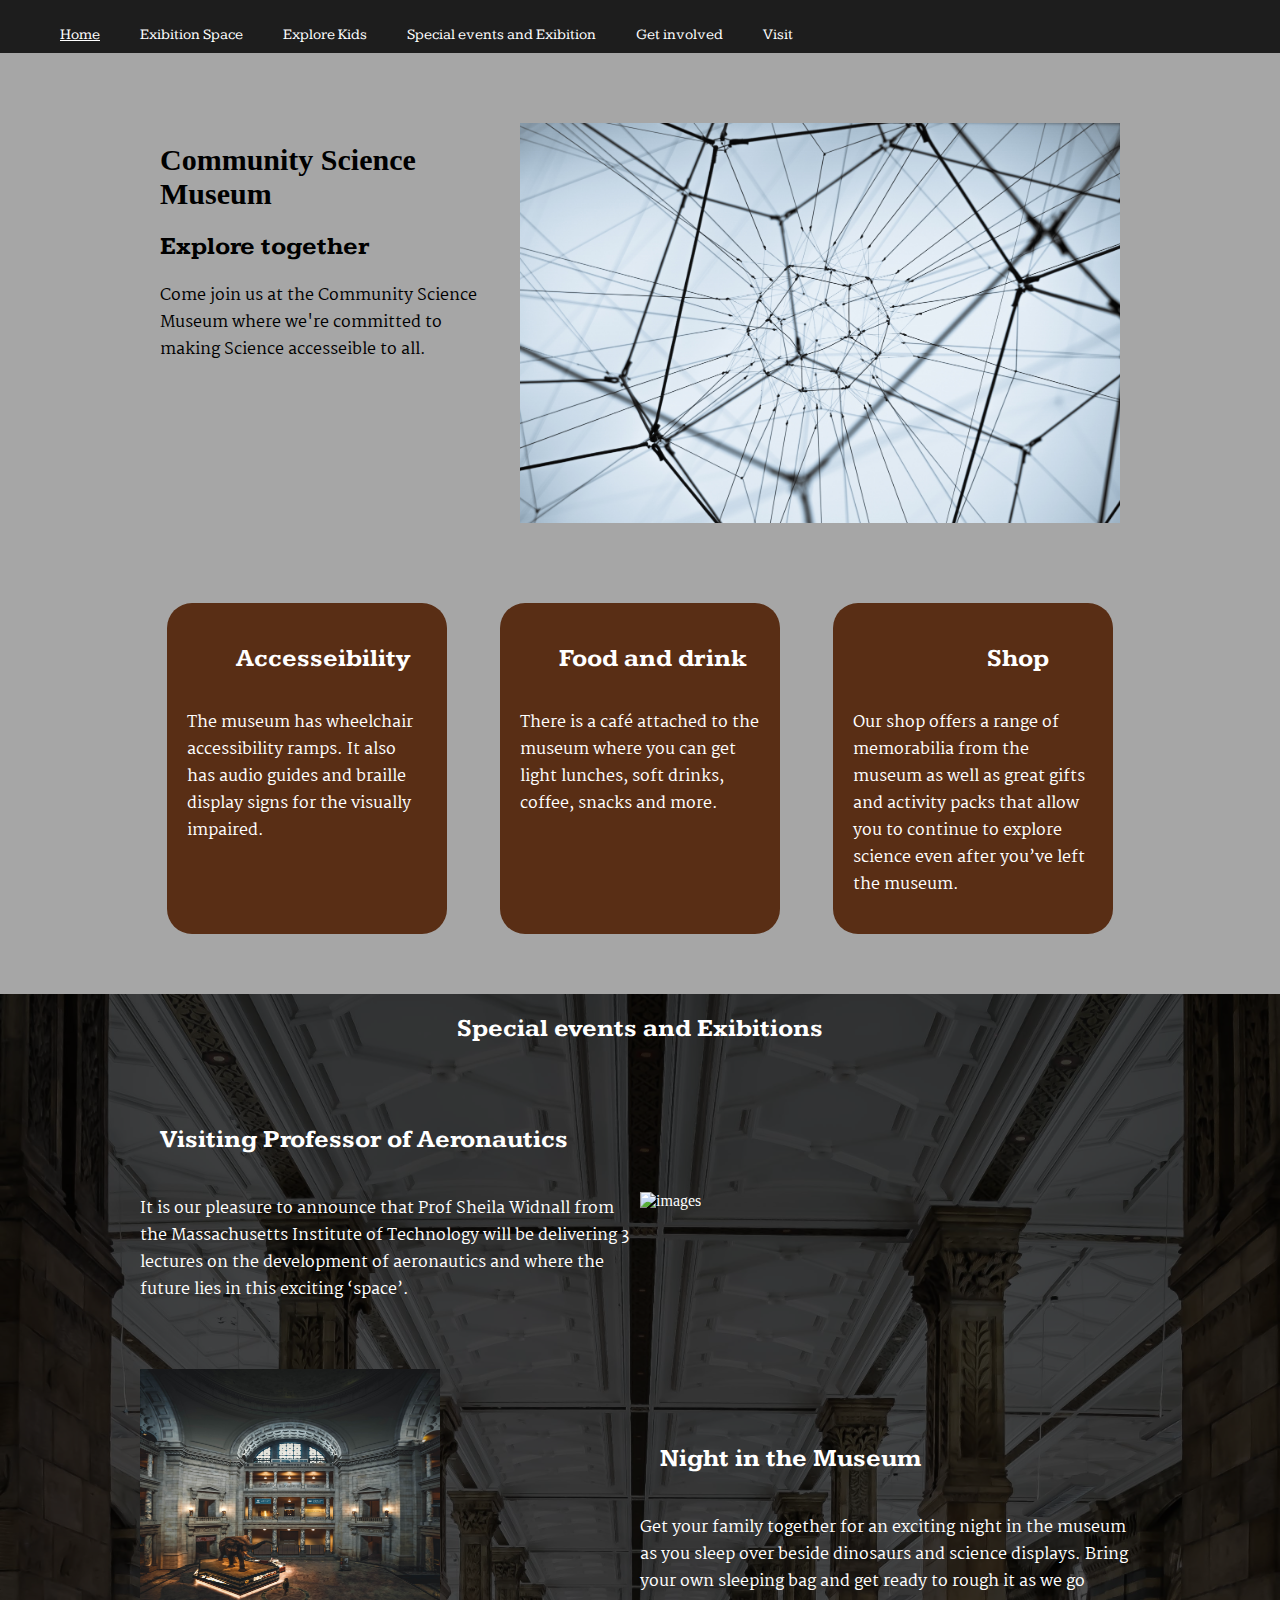
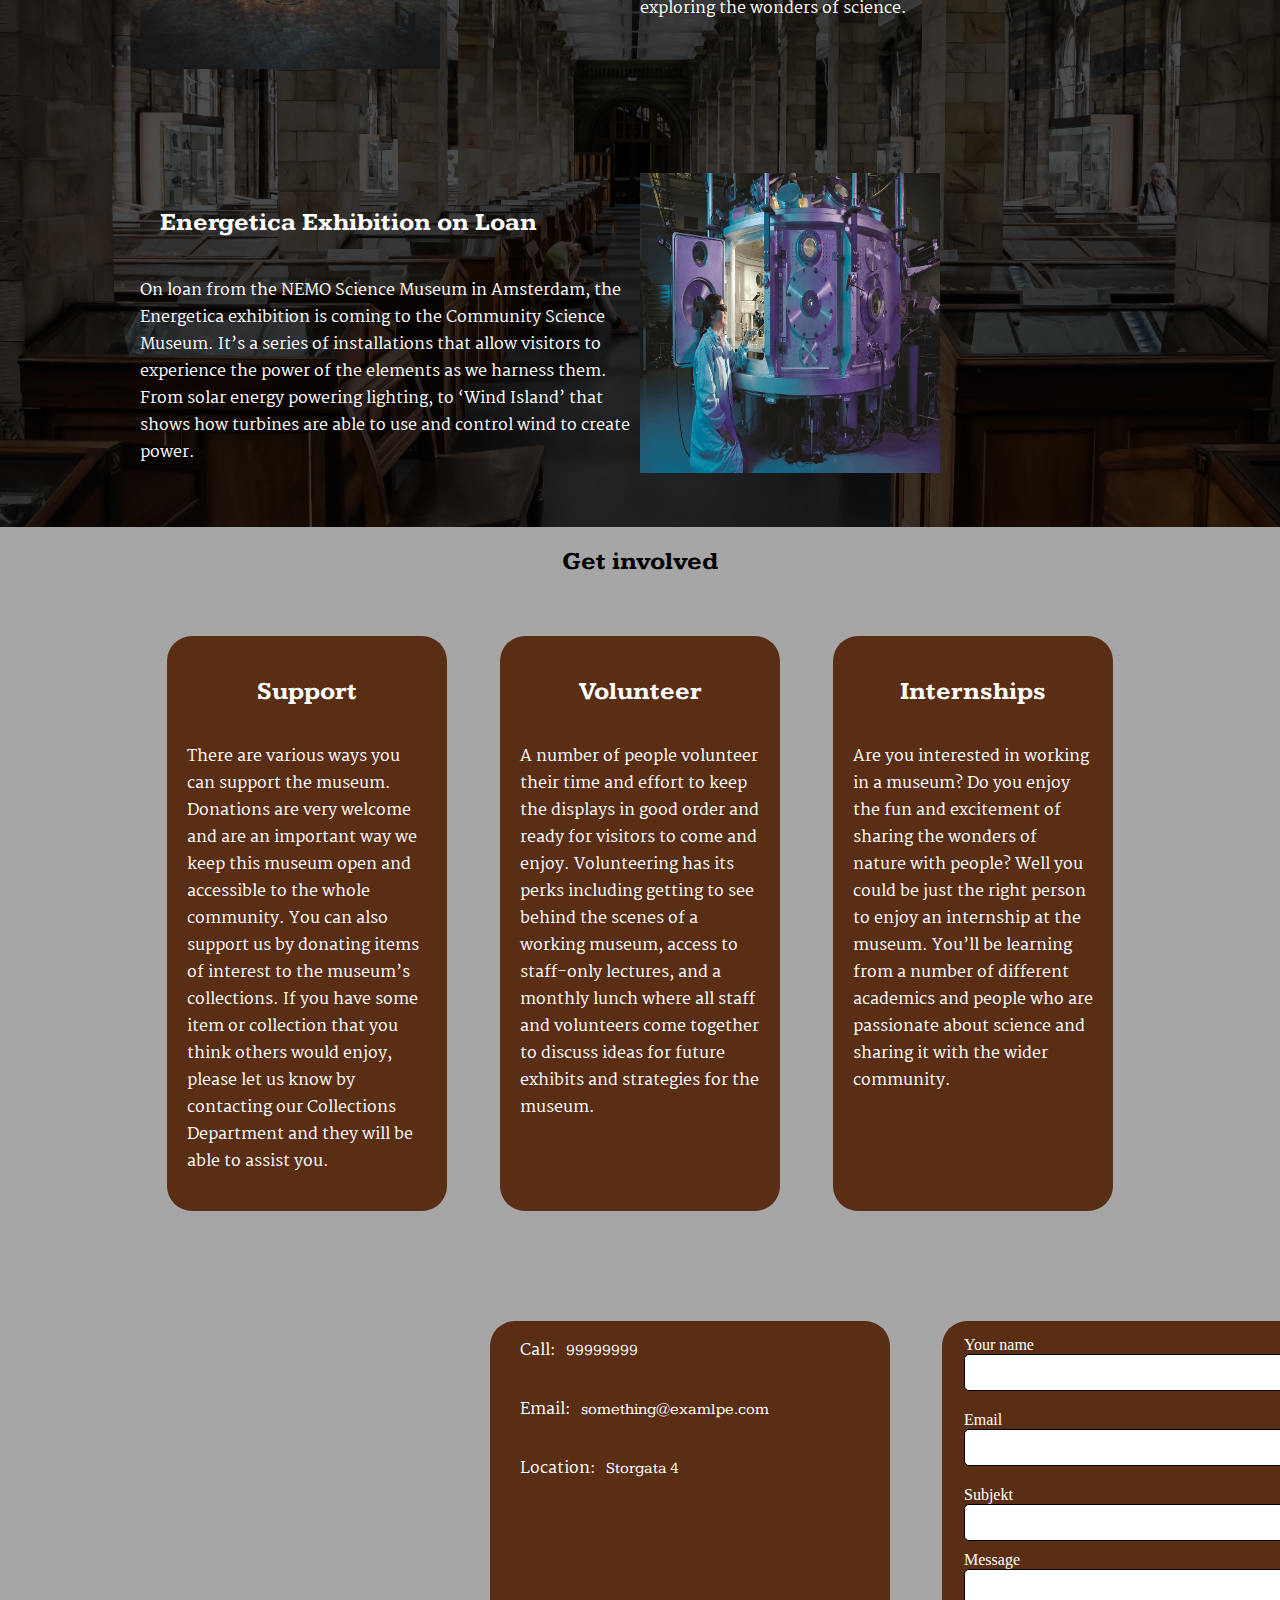
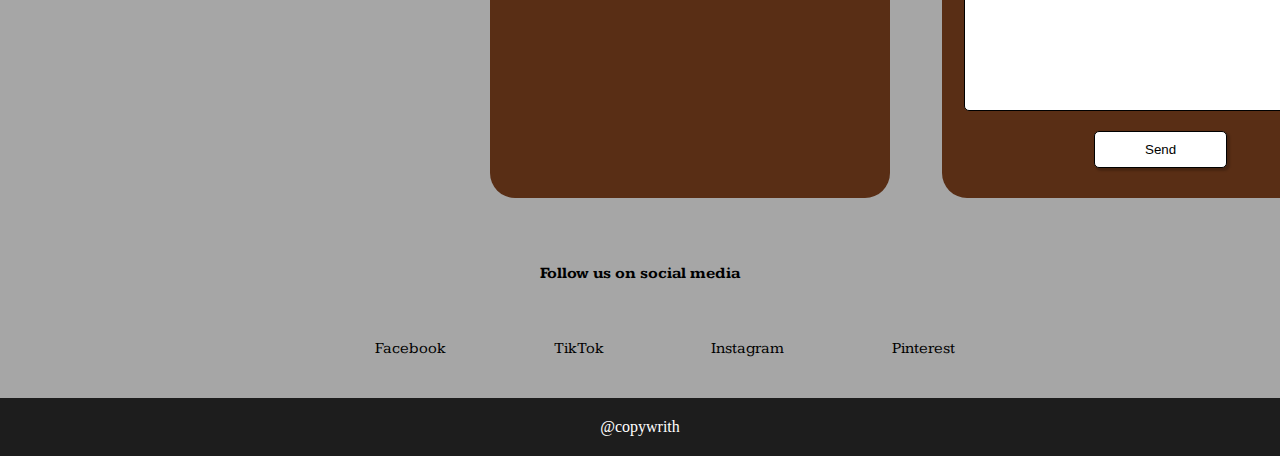
==== index.html @ 99601697 "test" ====
<!DOCTYPE html>
<html lang="en">
  <head>
    <meta charset="UTF-8" />
    <meta http-equiv="X-UA-Compatible" content="IE=edge" />
    <meta name="viewport" content="width=device-width, initial-scale=1.0" />
    <title>Community Science Museum | Home</title>
    <link rel="stylesheet" href="/css/style.css" />
    <script
      src="https://kit.fontawesome.com/a8da778513.js"
      crossorigin="anonymous"
    ></script>
  </head>
  <body>
    <header>
      <input type="checkbox" id="menu-checkbox" />
      <label for="menu-checkbox" class="hamburger-icon"
        ><i class="fa-solid fa-bars"></i
      ></label>
      <nav>
        <ul>
          <li><a href="index.html" class="active">Home</a></li>
          <li>
            <a href="#"
              >Exibition Space <i class="fa-solid fa-chevron-down"></i
            ></a>
            <ul>
              <li><a href="/exibition_space/cosmology.html">Cosmology</a></li>
              <li><a href="/exibition_space/evolution.html">Evolution</a></li>
              <li>
                <a href="/exibition_space/biology_and_medicine.html"
                  >Biology and Medicine</a
                >
              </li>
              <li>
                <a href="/exibition_space/robotics_and_ai.html"
                  >Robotics and AI</a
                >
              </li>
              <li><a href="/exibition_space/ecology.html">Ecology</a></li>
            </ul>
          </li>
          <li><a href="explore_kids.html">Explore Kids</a></li>
          <li><a href="#event">Special events and Exibition</a></li>
          <li><a href="#involved">Get involved</a></li>
          <li>
            <a href="#">Visit <i class="fa-solid fa-chevron-down"></i></a>
            <ul>
              <p class="hours">
                Hours Monday: Closed Tuesday: 10:00 – 16:00 Wednesday: 10:00 –
                16:00 Thursday: 10:00 – 16:00 Friday: 10:00 – 19:00 Saturday:
                9:00 – 16:00 Sunday: 9:00 – 13:00
              </p>
              <p>
                Admission The entrance is free for all. There are guided tours
                of the museum that leave every hour. These tours are 70 NOK per
                person and include a handy printed guide of the museum. If you
                would like to organise a guided tour for your group of 6 or more
                people, please contact us to arrange the tour.
              </p>
            </ul>
          </li>
        </ul>
      </nav>
    </header>
    <main>
      <div class="welcome_content">
        <div>
          <h1>Community Science Museum</h1>
          <h2>Explore together</h2>
          <p>
            Come join us at the Community Science Museum where we're committed
            to making Science accesseible to all.
          </p>
        </div>
        <img
          src="/images/william-bout-264826.jpg"
          class="welcome_img"
          alt="images"
        />
      </div>
      <section class="info_content">
        <div>
          <i class="fa-solid fa-wheelchair fa-2xl"></i>
          <h2>Accesseibility</h2>
          <p>
            The museum has wheelchair accessibility ramps. It also has audio
            guides and braille display signs for the visually impaired.
          </p>
        </div>
        <div>
          <i class="fa-solid fa-utensils fa-2xl"></i>
          <h2>Food and drink</h2>
          <p>
            There is a café attached to the museum where you can get light
            lunches, soft drinks, coffee, snacks and more.
          </p>
        </div>
        <div>
          <i class="fa-sharp fa-solid fa-bag-shopping fa-2xl"></i>
          <h2>Shop</h2>
          <p>
            Our shop offers a range of memorabilia from the museum as well as
            great gifts and activity packs that allow you to continue to explore
            science even after you’ve left the museum.
          </p>
        </div>
      </section>
      <section class="event" id="event">
        <h2>Special events and Exibitions</h2>
        <div class="event_content">
          <div class="event_content__section_1">
            <div>
              <h2>Visiting Professor of Aeronautics</h2>
              <p>
                It is our pleasure to announce that Prof Sheila Widnall from the
                Massachusetts Institute of Technology will be delivering 3
                lectures on the development of aeronautics and where the future
                lies in this exciting ‘space’.
              </p>
            </div>
            <div>
              <img
                src="/images/luke-ellis-craven-400722.jpg"
                class="event_img"
                alt="images"
              />
            </div>
          </div>
          <div class="event_content__section_2">
            <div>
              <h2>Night in the Museum</h2>
              <p>
                Get your family together for an exciting night in the museum as
                you sleep over beside dinosaurs and science displays. Bring your
                own sleeping bag and get ready to rough it as we go exploring
                the wonders of science.
              </p>
            </div>
            <div>
              <img
                src="/images/roberto-nickson-396152.jpg"
                class="event_img"
                alt="img"
              />
            </div>
          </div>
          <div class="event_content__section_1">
            <div>
              <h2>Energetica Exhibition on Loan</h2>
              <p>
                On loan from the NEMO Science Museum in Amsterdam, the
                Energetica exhibition is coming to the Community Science Museum.
                It’s a series of installations that allow visitors to experience
                the power of the elements as we harness them. From solar energy
                powering lighting, to ‘Wind Island’ that shows how turbines are
                able to use and control wind to create power.
              </p>
            </div>
            <div>
              <img
                src="/images/scientific-2040795_1280.jpg"
                class="event_img"
                alt="img"
              />
            </div>
          </div>
        </div>
      </section>
      <section class="involved" id="involved">
        <h2>Get involved</h2>
        <div class="involved_content">
          <div>
            <h2>Support</h2>
            <p>
              There are various ways you can support the museum. Donations are
              very welcome and are an important way we keep this museum open and
              accessible to the whole community. You can also support us by
              donating items of interest to the museum’s collections. If you
              have some item or collection that you think others would enjoy,
              please let us know by contacting our Collections Department and
              they will be able to assist you.
            </p>
          </div>
          <div>
            <h2>Volunteer</h2>
            <p>
              A number of people volunteer their time and effort to keep the
              displays in good order and ready for visitors to come and enjoy.
              Volunteering has its perks including getting to see behind the
              scenes of a working museum, access to staff-only lectures, and a
              monthly lunch where all staff and volunteers come together to
              discuss ideas for future exhibits and strategies for the museum.
            </p>
          </div>
          <div>
            <h2>Internships</h2>
            <p>
              Are you interested in working in a museum? Do you enjoy the fun
              and excitement of sharing the wonders of nature with people? Well
              you could be just the right person to enjoy an internship at the
              museum. You’ll be learning from a number of different academics
              and people who are passionate about science and sharing it with
              the wider community.
            </p>
          </div>
        </div>
      </section>
      <section class="contact">
        <div class="contact_info">
          <div class="contact_info_map">
            <p>
              <i class="fa-solid fa-phone fa-xl"></i><span>Call:</span
              ><a href="tel">99999999</a>
            </p>
            <p>
              <i class="fa-regular fa-envelope fa-xl"></i><span>Email:</span
              ><a href="email">something@examlpe.com</a>
            </p>
            <p>
              <i class="fa-solid fa-location-dot fa-xl"></i
              ><span>Location:</span><a href="map">Storgata 4</a>
            </p>
            <iframe
              src="https://www.google.com/maps/embed?pb=!1m18!1m12!1m3!1d927.0632918606192!2d6.94622093346103!3d62.30825089311979!2m3!1f0!2f0!3f0!3m2!1i1024!2i768!4f13.1!3m3!1m2!1s0x4616a30145f9e837%3A0xfcc774718010031!2sSkinker%C3%A5dhuset%20Stranda!5e0!3m2!1sno!2sno!4v1665498861418!5m2!1sno!2sno"
              width="400"
              height="300"
              style="border: 0"
              style="border-radius: 25px"
              allowfullscreen=""
              loading="lazy"
              referrerpolicy="no-referrer-when-downgrade"
              class="map"
            ></iframe>
          </div>
        </div>
        <fieldset>
          <form>
            <div class="name_email">
              <div>
                <label for="name">Your name</label>
                <input type="text" id="name" />
              </div>
              <div>
                <label for="email">Email</label>
                <input type="email" id="email" />
              </div>
            </div>
            <div>
              <label for="subject">Subjekt</label>
              <input type="text" id="subject" />
            </div>
            <div>
              <label for="message">Message</label>
              <textarea name="message" id="message"></textarea>
            </div>
            <div>
              <input type="submit" value="Send" class="cta" />
            </div>
          </form>
        </fieldset>
      </section>
      <section class="follow">
        <h3>Follow us on social media</h3>
        <div class="follow_content">
          <a href="#"
            ><i class="fa-brands fa-square-facebook fa-2xl"></i
            ><span>Facebook</span></a
          >
          <a href="#"
            ><i class="fa-brands fa-tiktok fa-2xl"></i><span>TikTok</span></a
          >
          <a href="#"
            ><i class="fa-brands fa-square-instagram fa-2xl"></i
            ><span>Instagram</span></a
          >
          <a href="#"
            ><i class="fa-brands fa-square-pinterest fa-2xl"></i
            ><span>Pinterest</span></a
          >
        </div>
      </section>
    </main>
    <footer>@copywrith</footer>
  </body>
</html>
---- css/style.css ----
@import url("https://fonts.googleapis.com/css2?family=Kameron&display=swap");
@import url("https://fonts.googleapis.com/css2?family=Gentium+Book+Basic:wght@700&family=Kameron&display=swap");
@import url("https://fonts.googleapis.com/css2?family=Gentium+Book+Basic:wght@700&family=Kameron&family=Martel&display=swap");

body {
  margin: 0;
  padding: 0;
  background: #a6a6a6;
}

h1 {
  font-family: Gentium Book Basic;
  font-size: 30px;
}

h2 {
  font-family: kameron;
  font-size: 25px;
}

h3 {
  font-family: kameron;
  font-size: 16px;
}

p {
  font-family: martel;
  font-size: 16px;
}

html {
  scroll-behavior: smooth;
}

a {
  color: #fff;
  text-decoration: none;
  font-family: kameron;
}
span {
  margin: 10px;
}

.cta {
  background: #fff;
  padding: 10px 0px;
  margin: 10px 50px;
  box-shadow: 2px 2px 2px 1px rgba(0, 0, 0, 0.2);
}

.cta:hover {
  cursor: pointer;
}

/*Header*/
header {
  display: flex;
  background-color: #1d1d1d;
}

.active {
  text-decoration: underline;
}

.hamburger-icon {
  color: #fff;
}

nav,
#menu-checkbox {
  display: none;
}

#menu-checkbox:checked ~ nav {
  display: block;
}

nav {
  position: absolute;
  left: 0;
}

nav a {
  display: block;
  padding: 10px 20px;
  color: rgb(255, 255, 255);
}

nav ul {
  display: block;
}

nav ul li {
  float: left;
  list-style: none;
  position: relative;
}
nav ul li:hover {
  text-decoration: underline;
}

nav ul li ul {
  display: none;
  position: absolute;
  background-color: #1d1d1d;
  padding: 10px 10px;
}

nav ul li:hover ul {
  display: block;
}

nav ul li ul li {
  width: 180px;
}

nav ul li ul a {
  padding: 10px 10px 10px 0;
}

.hours {
  width: 180px;
}

nav ul li ul a:hover {
  background-color: #592e15;
  padding: 10px;
}

nav ul li a {
  display: block;
  font-size: 15px;
  text-decoration: none;
}

nav ul li ul p {
  color: #fff;
  width: 400px;
}

/*Homepage*/
.welcome_content {
  display: flex;
  flex-direction: column;
  max-width: 1000px;
  margin: 50px auto;
}

.welcome_content > * {
  flex: 1;
  margin: 20px;
}

.welcome_img {
  width: 300px;
}

.info_content,
.involved_content {
  display: flex;
  flex-direction: column;
  justify-content: space-between;
  max-width: 1000px;
  margin: 50px auto;
  text-align: left;
}

.info_content div,
.involved_content div {
  display: flex;
  flex-wrap: wrap;
  align-content: flex-start;
  justify-content: space-around;
  align-items: center;
  background-color: #592e15;
  padding: 20px;
  margin: 10px;
  max-width: 240px;
  border-radius: 25px;
  color: #fff;
  margin: 10px auto;
}

.info_content,
.involved_content > * {
  flex: 1;
}

.involved {
  text-align: center;
}

.event h2 {
  padding: 20px;
}

.event {
  background: rgba(0, 0, 0, 0.7) url(/images/mavis-cw-164128.jpg);
  background-size: cover;
  background-blend-mode: darken;
  color: #fff;
  text-align: center;
}

.event_content {
  max-width: 450px;
  margin: auto;
  opacity: 100%;
  display: flex;
  flex-direction: column;
  align-items: center;
  text-align: left;
}

.event_content div {
  flex: 1;
}

.event_content__section_1 {
  display: flex;
  flex-direction: column-reverse;
  align-items: center;
}

.event_content__section_2 {
  display: flex;
  flex-direction: column-reverse;
  align-items: center;
}

.event_img {
  width: 300px;
  height: 300px;
  margin: 50px 0;
  background-size: cover;
  background-position: center;
}

/*Contact*/
.contact {
  display: flex;
  flex-direction: column;
  justify-content: space-around;
  align-items: center;
  max-width: 400px;
  margin: auto;
}

.contact_info div {
  display: flex;
  flex-wrap: wrap;
  background-color: #592e15;
  border-radius: 25px;
  color: #fff;
  margin: 50px;
}

.contact_info p {
  padding: 0px 20px;
  text-decoration: none;
}

.contact_info a {
  text-decoration: none;
}

.contact_info_map {
  display: flex;
  flex-direction: column;
}

.map {
  max-width: 300px;
  border-radius: 10px;
}

fieldset {
  background-color: #592e15;
  border-radius: 25px;
  color: #fff;
  display: flex;
  align-items: center;
  border: none;
}

fieldset div {
  display: flex;
  flex-direction: column;
  margin: 10px;
}

fieldset > * {
  flex: 1;
}

input,
textarea {
  border: 1px solid;
  border-radius: 5px;
  padding: 10px 40px;
}

textarea {
  height: 120px;
}

.name_email {
  display: flex;
  flex-direction: column;
  margin: 0px;
}

/*Follow*/
.follow {
}

.follow h3 {
  grid-column: -1/1;
  text-align: center;
}

.follow_content {
  display: grid;
  grid-template-columns: 2fr 2fr;
  row-gap: 30px;
  width: 300px;
  margin: auto;
  padding: 40px 0px 0px 50px;
}

.follow a {
  color: black;
}

footer {
  background-color: #1d1d1d;
  text-align: center;
  color: #fff;
  padding: 20px;
  margin: 40px 0 0 0;
}

@media (min-width: 800px) {
  .cta {
    padding: 10px 50px;
    margin: 10px 130px;
  }

  h1 {
    font-family: Gentium Book Basic;
    font-size: 30px;
  }

  h2 {
    font-family: kameron;
    font-size: 25px;
  }

  h3 {
    font-family: kameron;
    font-size: 16px;
  }

  p {
    font-family: martel;
    font-size: 16px;
  }
  .welcome_content {
    flex-direction: row;
  }

  .welcome_img {
    width: 600px;
  }

  .info_content,
  .involved_content {
    max-width: 1000px;
    flex-direction: row;
  }

  .event_content {
    max-width: 1000px;
  }

  .event_content__section_1 {
    flex-direction: row;
  }

  .event_content__section_2 {
    flex-direction: row-reverse;
  }

  .map {
    max-width: 800px;
    border-radius: 10px;
  }

  .contact {
    flex-direction: row;
  }

  .follow_content {
    width: 600px;
    display: flex;
    justify-content: space-between;
  }
}

@media (min-width: 600px) {
  nav {
    display: block;
    position: static;
  }

  .hamburger-icon {
    display: none;
  }

  nav a {
    display: inline-block;
  }
}
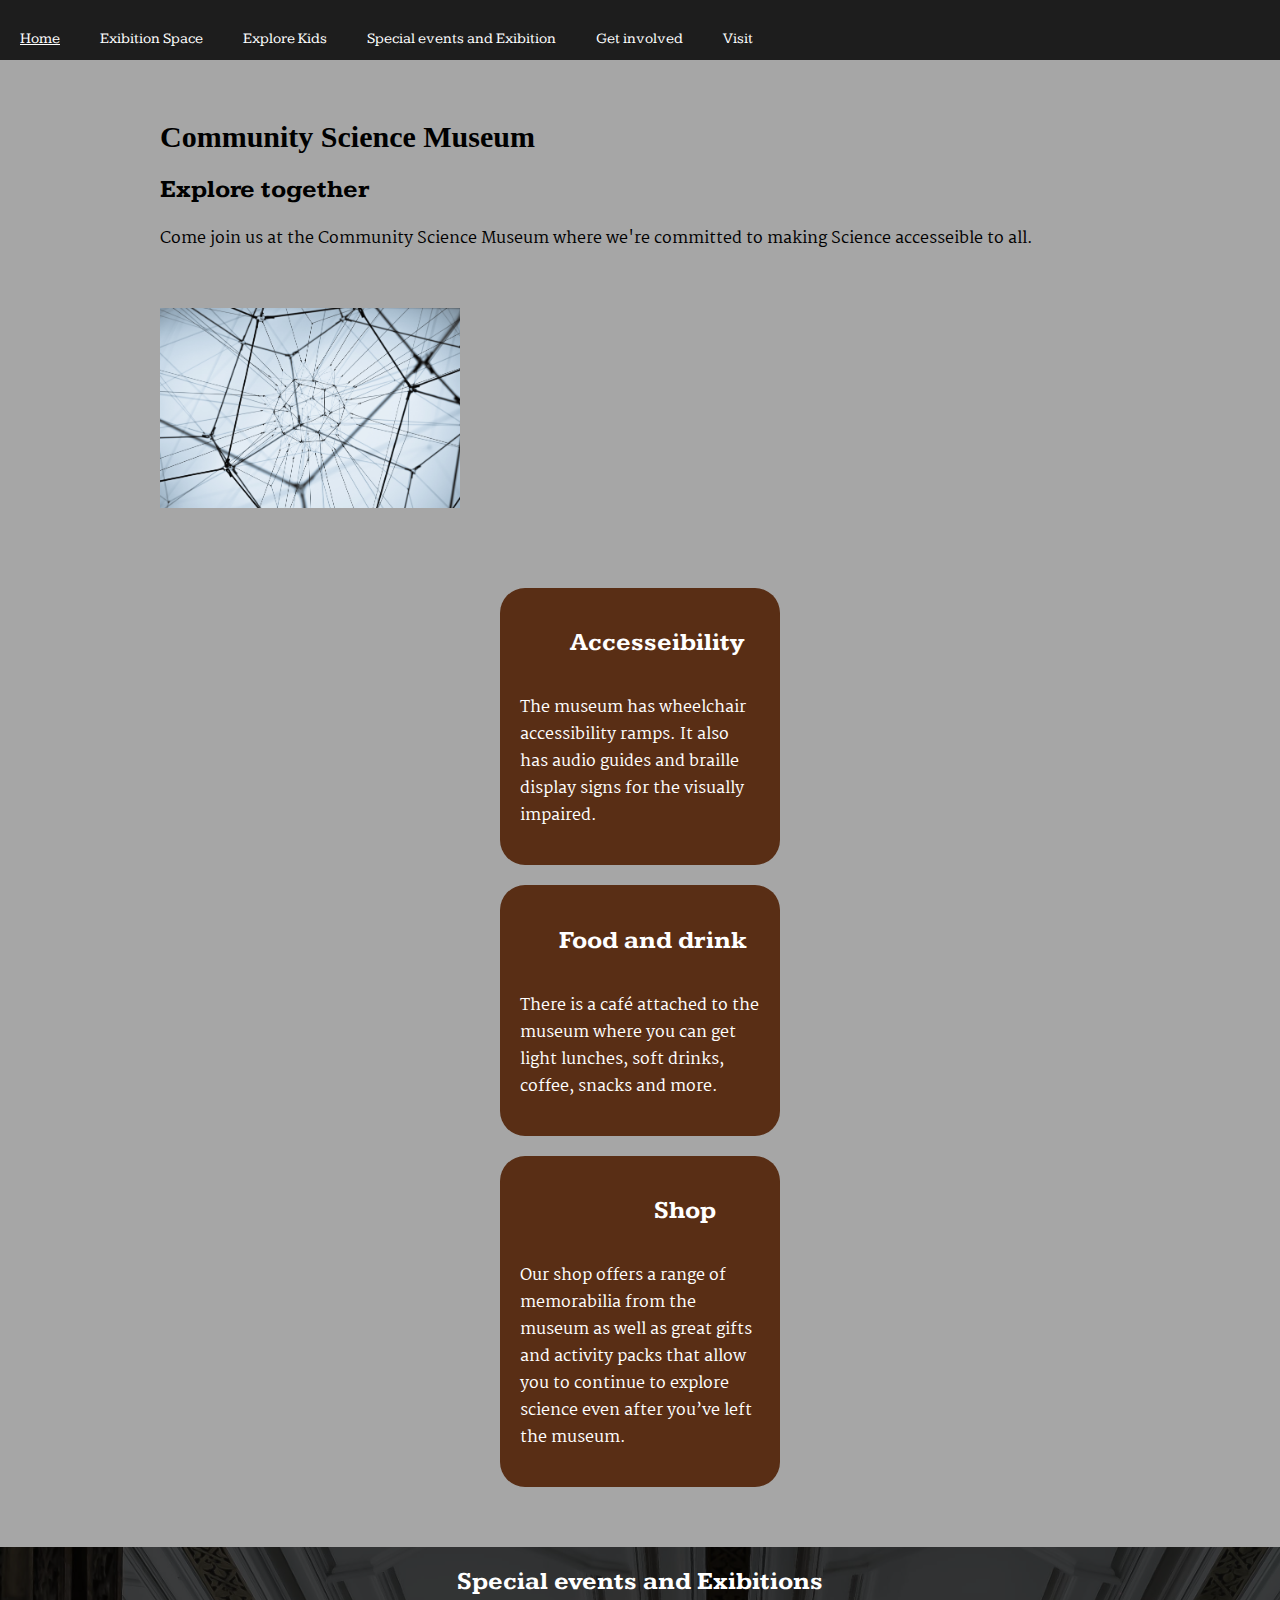
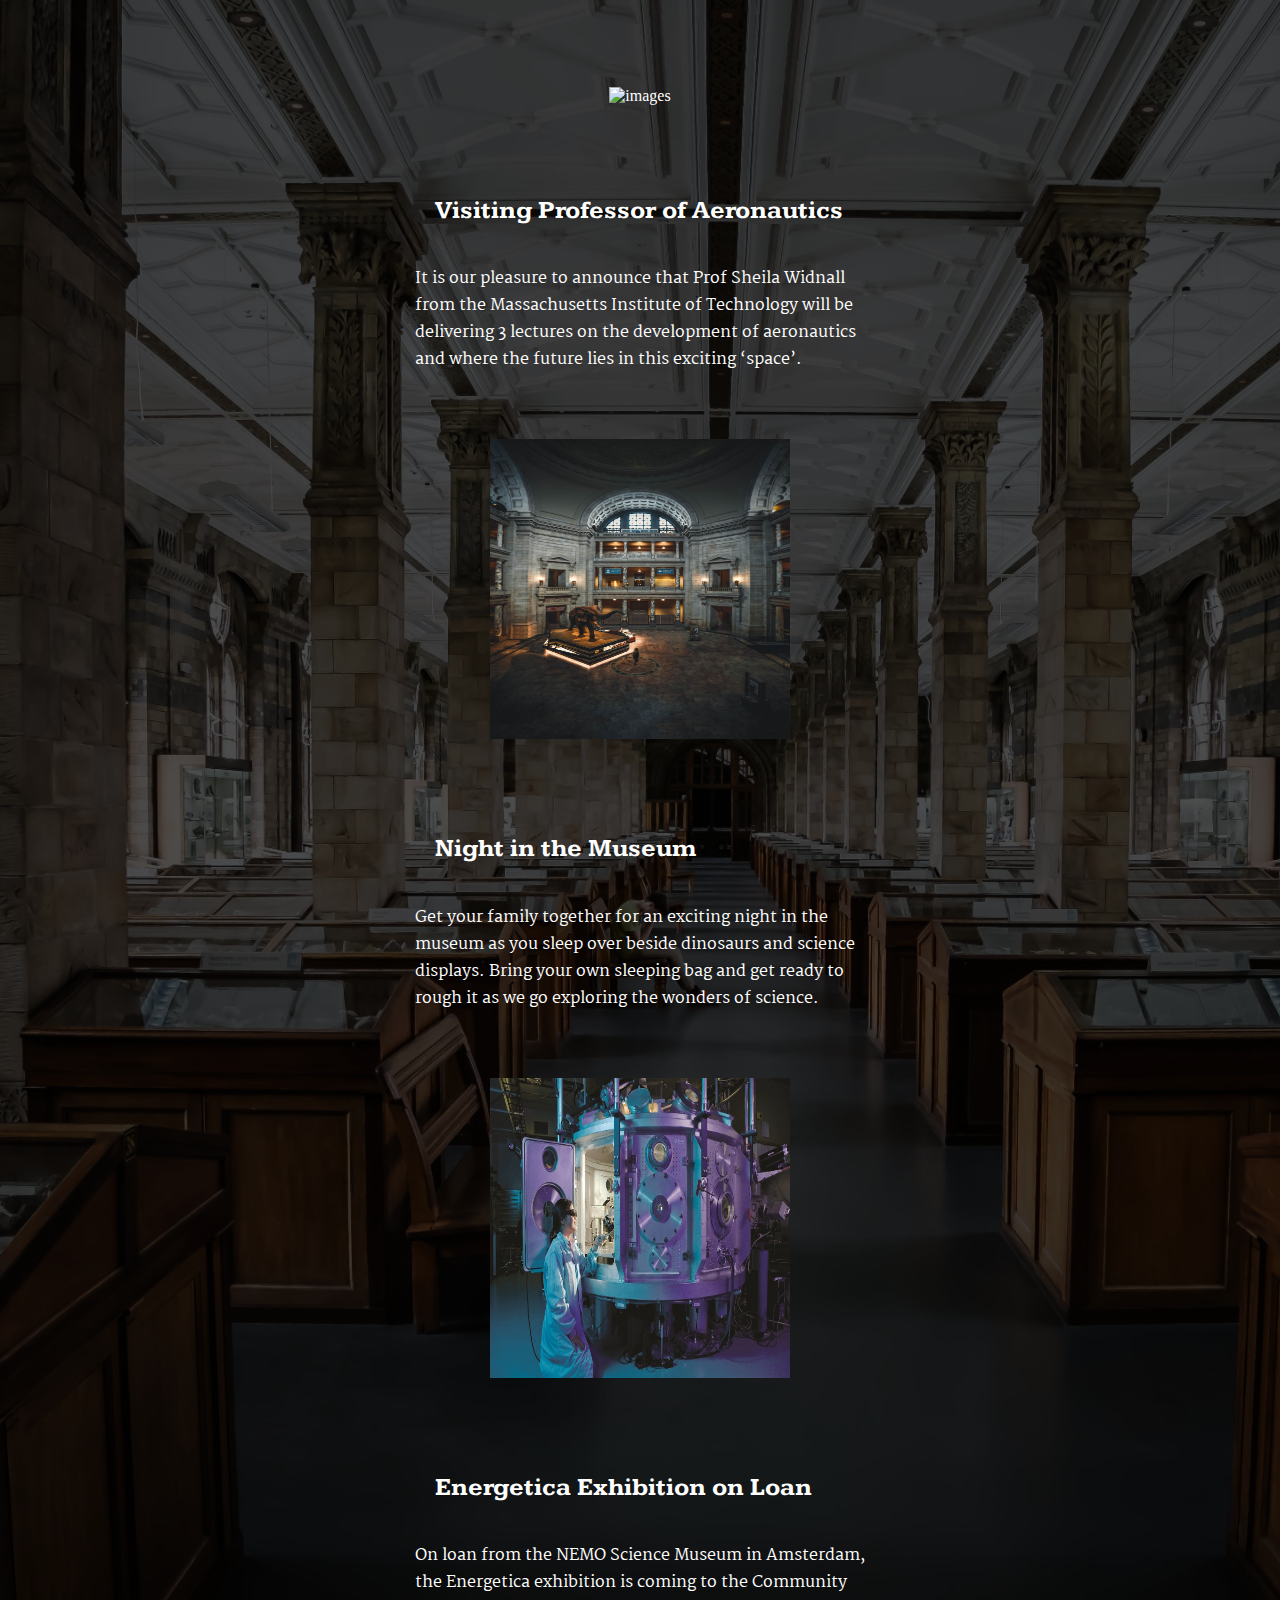
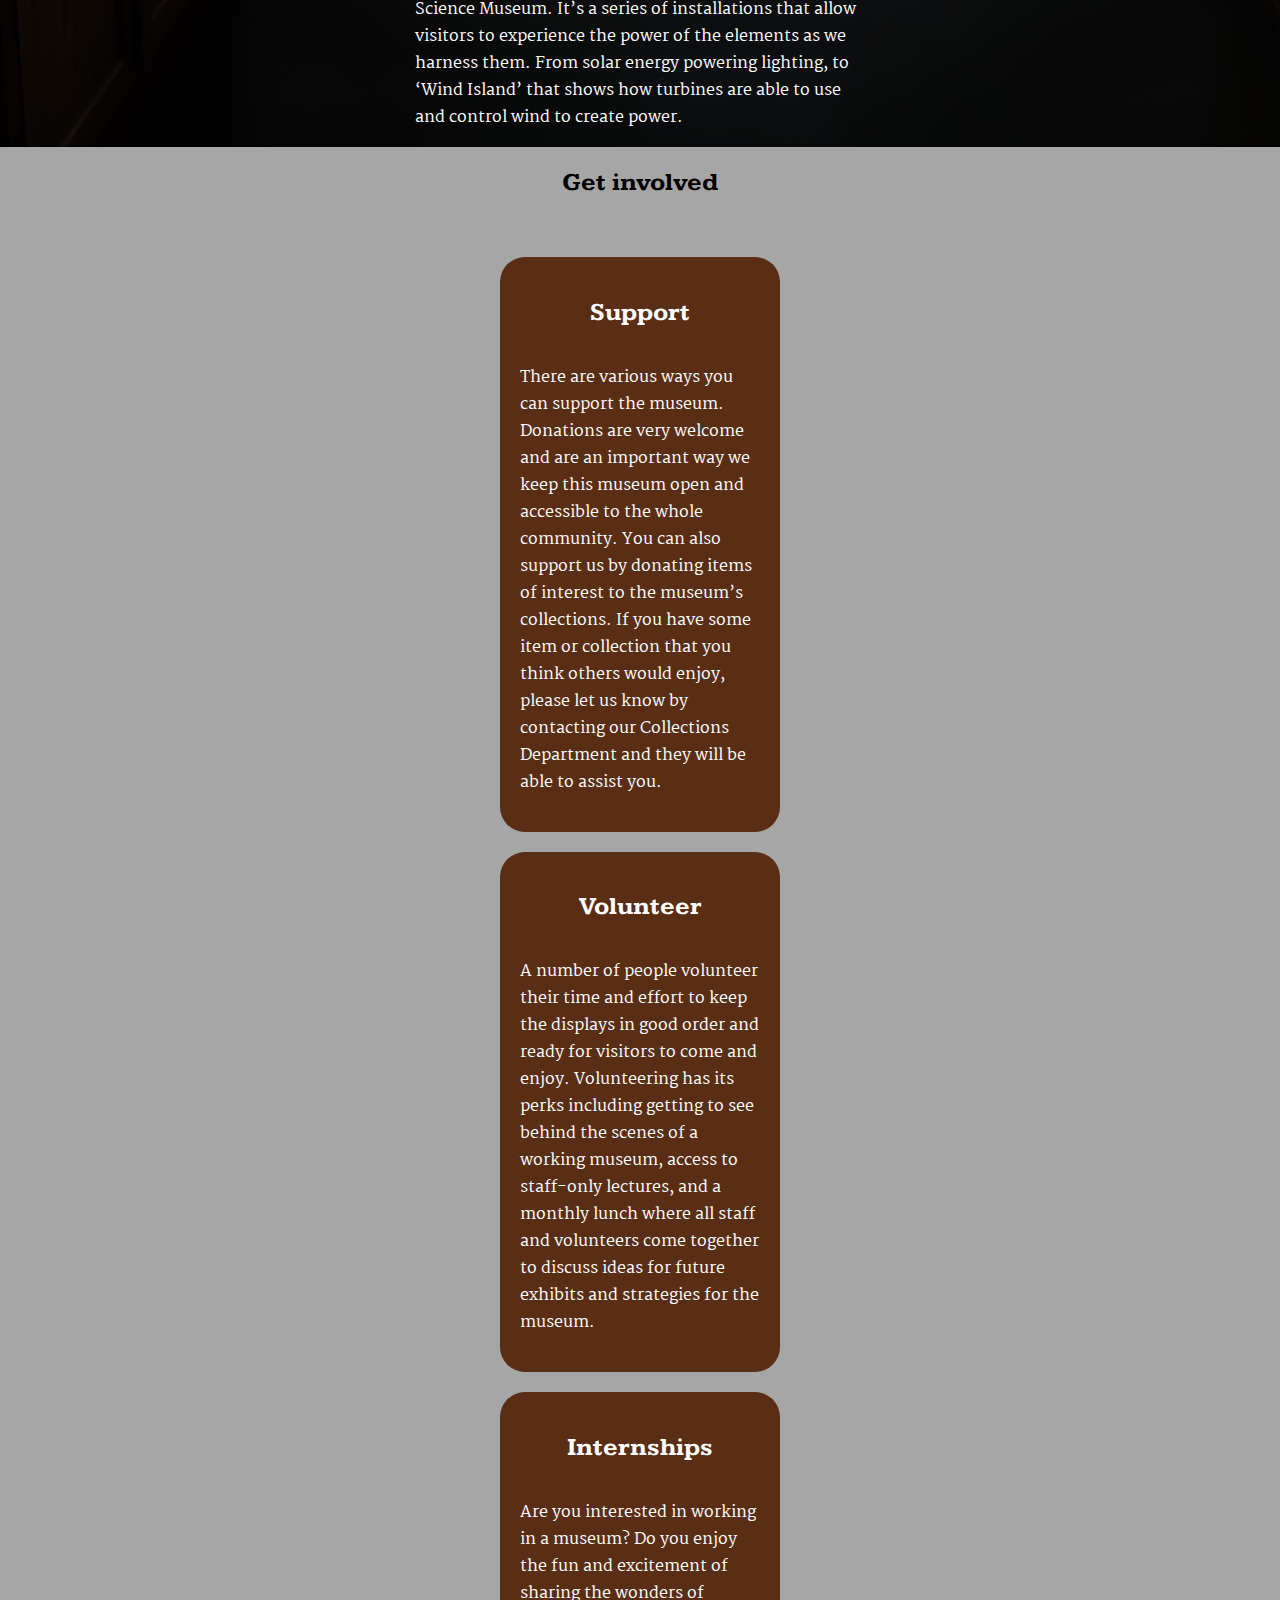
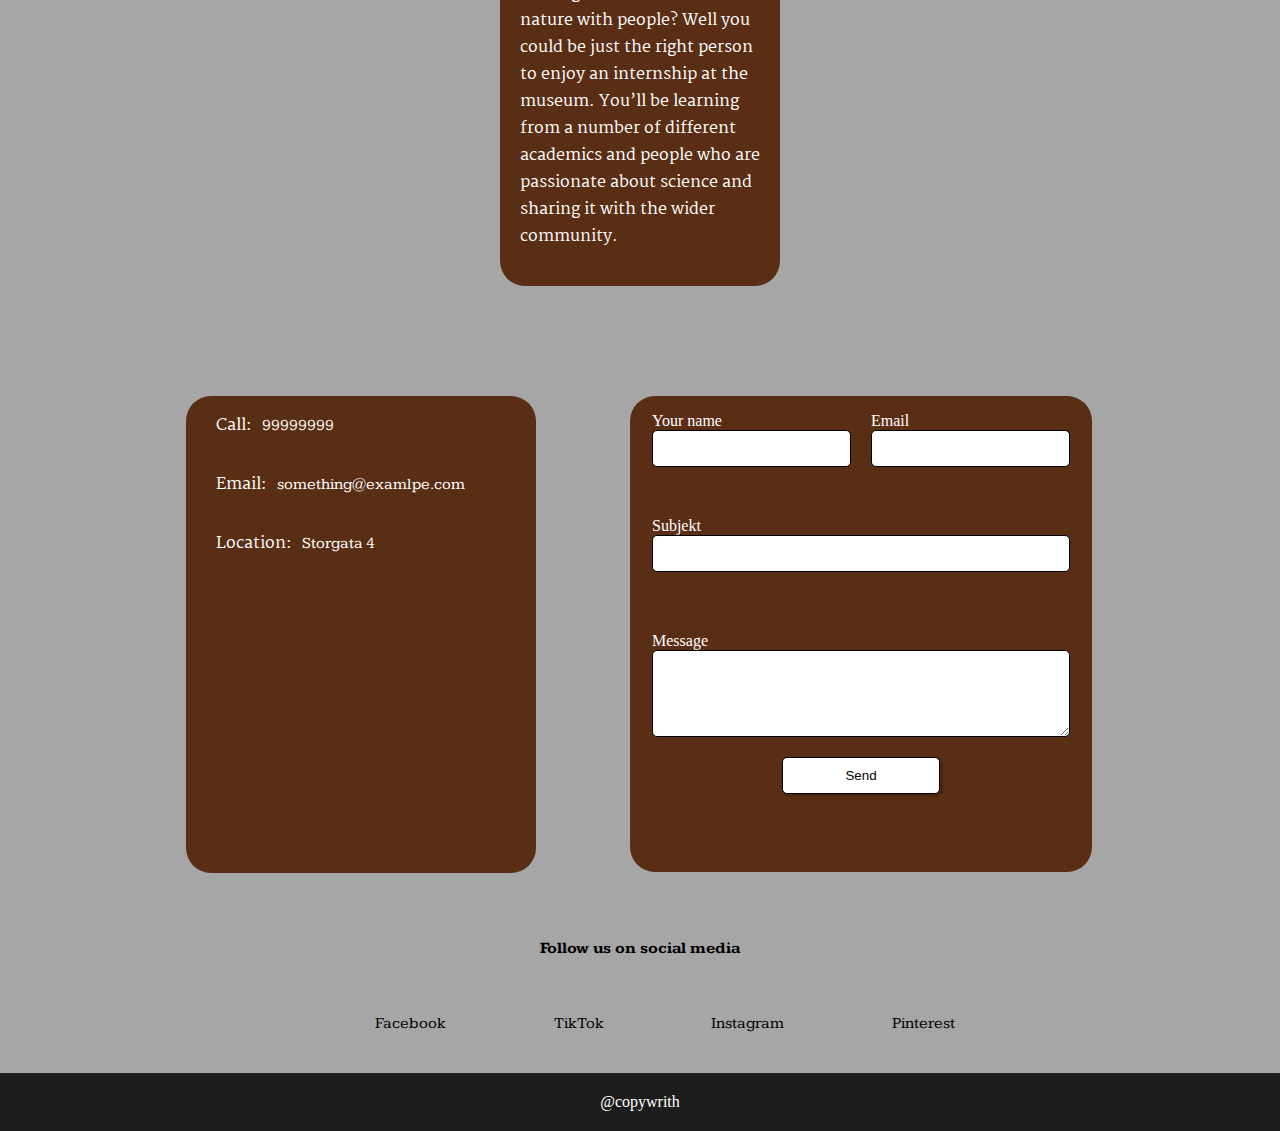
==== commit 95e2277f: "Cleaning files" ====
--- a/index.html
+++ b/index.html
@@ -6,6 +6,9 @@
     <meta name="viewport" content="width=device-width, initial-scale=1.0" />
     <title>Community Science Museum | Home</title>
     <link rel="stylesheet" href="/css/style.css" />
+    <link rel="stylesheet" href="/css/contact.css" />
+    <link rel="stylesheet" href="/css/homepage.css" />
+    <link rel="stylesheet" href="/css/follow.css" />
     <script
       src="https://kit.fontawesome.com/a8da778513.js"
       crossorigin="anonymous"
--- a/css/style.css
+++ b/css/style.css
@@ -56,6 +56,8 @@
 header {
   display: flex;
   background-color: #1d1d1d;
+  height: 60px;
+  align-items: center;
 }
 
 .active {
@@ -64,6 +66,7 @@
 
 .hamburger-icon {
   color: #fff;
+  padding-left: 20px;
 }
 
 nav,
@@ -77,24 +80,27 @@
 
 nav {
   position: absolute;
-  left: 0;
+  top: 34px;
+  left: 0px;
 }
 
 nav a {
   display: block;
   padding: 10px 20px;
   color: rgb(255, 255, 255);
+  background-color: #1d1d1d;
 }
 
 nav ul {
   display: block;
+  padding-left: 0px;
 }
 
 nav ul li {
-  float: left;
   list-style: none;
   position: relative;
 }
+
 nav ul li:hover {
   text-decoration: underline;
 }
@@ -104,6 +110,7 @@
   position: absolute;
   background-color: #1d1d1d;
   padding: 10px 10px;
+  z-index: 5;
 }
 
 nav ul li:hover ul {
@@ -119,7 +126,11 @@
 }
 
 .hours {
-  width: 180px;
+  width: 240px;
+}
+
+nav ul li ul p {
+  width: 50px;
 }
 
 nav ul li ul a:hover {
@@ -136,208 +147,6 @@
 nav ul li ul p {
   color: #fff;
   width: 400px;
-}
-
-/*Homepage*/
-.welcome_content {
-  display: flex;
-  flex-direction: column;
-  max-width: 1000px;
-  margin: 50px auto;
-}
-
-.welcome_content > * {
-  flex: 1;
-  margin: 20px;
-}
-
-.welcome_img {
-  width: 300px;
-}
-
-.info_content,
-.involved_content {
-  display: flex;
-  flex-direction: column;
-  justify-content: space-between;
-  max-width: 1000px;
-  margin: 50px auto;
-  text-align: left;
-}
-
-.info_content div,
-.involved_content div {
-  display: flex;
-  flex-wrap: wrap;
-  align-content: flex-start;
-  justify-content: space-around;
-  align-items: center;
-  background-color: #592e15;
-  padding: 20px;
-  margin: 10px;
-  max-width: 240px;
-  border-radius: 25px;
-  color: #fff;
-  margin: 10px auto;
-}
-
-.info_content,
-.involved_content > * {
-  flex: 1;
-}
-
-.involved {
-  text-align: center;
-}
-
-.event h2 {
-  padding: 20px;
-}
-
-.event {
-  background: rgba(0, 0, 0, 0.7) url(/images/mavis-cw-164128.jpg);
-  background-size: cover;
-  background-blend-mode: darken;
-  color: #fff;
-  text-align: center;
-}
-
-.event_content {
-  max-width: 450px;
-  margin: auto;
-  opacity: 100%;
-  display: flex;
-  flex-direction: column;
-  align-items: center;
-  text-align: left;
-}
-
-.event_content div {
-  flex: 1;
-}
-
-.event_content__section_1 {
-  display: flex;
-  flex-direction: column-reverse;
-  align-items: center;
-}
-
-.event_content__section_2 {
-  display: flex;
-  flex-direction: column-reverse;
-  align-items: center;
-}
-
-.event_img {
-  width: 300px;
-  height: 300px;
-  margin: 50px 0;
-  background-size: cover;
-  background-position: center;
-}
-
-/*Contact*/
-.contact {
-  display: flex;
-  flex-direction: column;
-  justify-content: space-around;
-  align-items: center;
-  max-width: 400px;
-  margin: auto;
-}
-
-.contact_info div {
-  display: flex;
-  flex-wrap: wrap;
-  background-color: #592e15;
-  border-radius: 25px;
-  color: #fff;
-  margin: 50px;
-}
-
-.contact_info p {
-  padding: 0px 20px;
-  text-decoration: none;
-}
-
-.contact_info a {
-  text-decoration: none;
-}
-
-.contact_info_map {
-  display: flex;
-  flex-direction: column;
-}
-
-.map {
-  max-width: 300px;
-  border-radius: 10px;
-}
-
-fieldset {
-  background-color: #592e15;
-  border-radius: 25px;
-  color: #fff;
-  display: flex;
-  align-items: center;
-  border: none;
-}
-
-fieldset div {
-  display: flex;
-  flex-direction: column;
-  margin: 10px;
-}
-
-fieldset > * {
-  flex: 1;
-}
-
-input,
-textarea {
-  border: 1px solid;
-  border-radius: 5px;
-  padding: 10px 40px;
-}
-
-textarea {
-  height: 120px;
-}
-
-.name_email {
-  display: flex;
-  flex-direction: column;
-  margin: 0px;
-}
-
-/*Follow*/
-.follow {
-}
-
-.follow h3 {
-  grid-column: -1/1;
-  text-align: center;
-}
-
-.follow_content {
-  display: grid;
-  grid-template-columns: 2fr 2fr;
-  row-gap: 30px;
-  width: 300px;
-  margin: auto;
-  padding: 40px 0px 0px 50px;
-}
-
-.follow a {
-  color: black;
-}
-
-footer {
-  background-color: #1d1d1d;
-  text-align: center;
-  color: #fff;
-  padding: 20px;
-  margin: 40px 0 0 0;
 }
 
 @media (min-width: 800px) {
@@ -365,6 +174,7 @@
     font-family: martel;
     font-size: 16px;
   }
+
   .welcome_content {
     flex-direction: row;
   }
@@ -398,12 +208,6 @@
 
   .contact {
     flex-direction: row;
-  }
-
-  .follow_content {
-    width: 600px;
-    display: flex;
-    justify-content: space-between;
   }
 }
 
@@ -420,4 +224,8 @@
   nav a {
     display: inline-block;
   }
-}
+
+  nav ul li {
+    float: left;
+  }
+}
--- a/css/contact.css
+++ b/css/contact.css
@@ -0,0 +1,102 @@
+/*Contact*/
+.contact {
+  display: flex;
+  flex-direction: column;
+  justify-content: space-around;
+  align-items: center;
+  max-width: 400px;
+  margin: auto;
+}
+
+.contact_info div {
+  display: flex;
+  flex-wrap: wrap;
+  background-color: #592e15;
+  border-radius: 25px;
+  color: #fff;
+  margin: 50px 0;
+  max-width: 350px;
+}
+
+.contact_info p {
+  padding: 0px 20px;
+  text-decoration: none;
+}
+
+.contact_info a {
+  text-decoration: none;
+}
+
+.contact_info_map {
+  display: flex;
+  flex-direction: column;
+  margin: auto;
+}
+
+.map {
+  max-width: 330px;
+  border-radius: 10px;
+}
+
+fieldset {
+  background-color: #592e15;
+  border-radius: 25px;
+  color: #fff;
+  display: flex;
+  align-items: center;
+  border: none;
+}
+
+fieldset div {
+  display: flex;
+  flex-direction: column;
+  margin: 10px;
+}
+
+fieldset > * {
+  flex: 1;
+}
+
+input,
+textarea {
+  border: 1px solid;
+  border-radius: 5px;
+  padding: 10px 40px;
+}
+
+textarea {
+  height: 120px;
+}
+
+.name_email {
+  display: flex;
+  flex-direction: column;
+  margin: 0px;
+}
+
+@media (min-width: 800px) {
+  .name_email {
+    display: flex;
+    flex-direction: row;
+    margin: 0px;
+  }
+
+  input,
+  textarea {
+    padding: 10px 10px;
+  }
+
+  fieldset div {
+    height: 105px;
+  }
+
+  .contact {
+    flex-direction: row;
+    max-width: 1000px;
+  }
+
+  .map {
+    max-width: 350px;
+    border-radius: 10px;
+  }
+}
--- a/css/homepage.css
+++ b/css/homepage.css
@@ -0,0 +1,105 @@
+/*Homepage*/
+.welcome_content {
+  display: flex;
+  flex-direction: column;
+  max-width: 1000px;
+  margin: 20px auto;
+}
+
+.welcome_content > * {
+  flex: 1;
+  margin: 20px;
+}
+
+.welcome_img {
+  width: 300px;
+}
+
+.info_content,
+.involved_content {
+  display: flex;
+  flex-direction: column;
+  justify-content: space-between;
+  max-width: 1000px;
+  margin: 50px auto;
+  text-align: left;
+}
+
+.info_content div,
+.involved_content div {
+  display: flex;
+  flex-wrap: wrap;
+  align-content: flex-start;
+  justify-content: space-around;
+  align-items: center;
+  background-color: #592e15;
+  padding: 20px;
+  margin: 10px;
+  max-width: 240px;
+  border-radius: 25px;
+  color: #fff;
+  margin: 10px auto;
+}
+
+.info_content,
+.involved_content > * {
+  flex: 1;
+}
+
+.involved {
+  text-align: center;
+}
+
+.event h2 {
+  padding: 20px;
+}
+
+.event {
+  background: rgba(0, 0, 0, 0.7) url(/images/mavis-cw-164128.jpg);
+  background-size: cover;
+  background-blend-mode: darken;
+  color: #fff;
+  text-align: center;
+}
+
+.event_content {
+  max-width: 450px;
+  margin: auto;
+  opacity: 100%;
+  display: flex;
+  flex-direction: column;
+  align-items: center;
+  text-align: left;
+}
+
+.event_content div {
+  flex: 1;
+}
+
+.event_content__section_1 {
+  display: flex;
+  flex-direction: column-reverse;
+  align-items: center;
+}
+
+.event_content__section_2 {
+  display: flex;
+  flex-direction: column-reverse;
+  align-items: center;
+}
+
+.event_img {
+  width: 300px;
+  height: 300px;
+  margin: 50px 0;
+  background-size: cover;
+  background-position: center;
+}
+
+footer {
+  background-color: #1d1d1d;
+  text-align: center;
+  color: #fff;
+  padding: 20px;
+  margin: 40px 0 0 0;
+}
--- a/css/follow.css
+++ b/css/follow.css
@@ -0,0 +1,25 @@
+.follow h3 {
+  grid-column: -1/1;
+  text-align: center;
+}
+
+.follow_content {
+  display: grid;
+  grid-template-columns: 2fr 2fr;
+  row-gap: 30px;
+  width: 300px;
+  margin: auto;
+  padding: 40px 0px 0px 50px;
+}
+
+.follow a {
+  color: black;
+}
+
+@media (min-width: 800px) {
+  .follow_content {
+    width: 600px;
+    display: flex;
+    justify-content: space-between;
+  }
+}
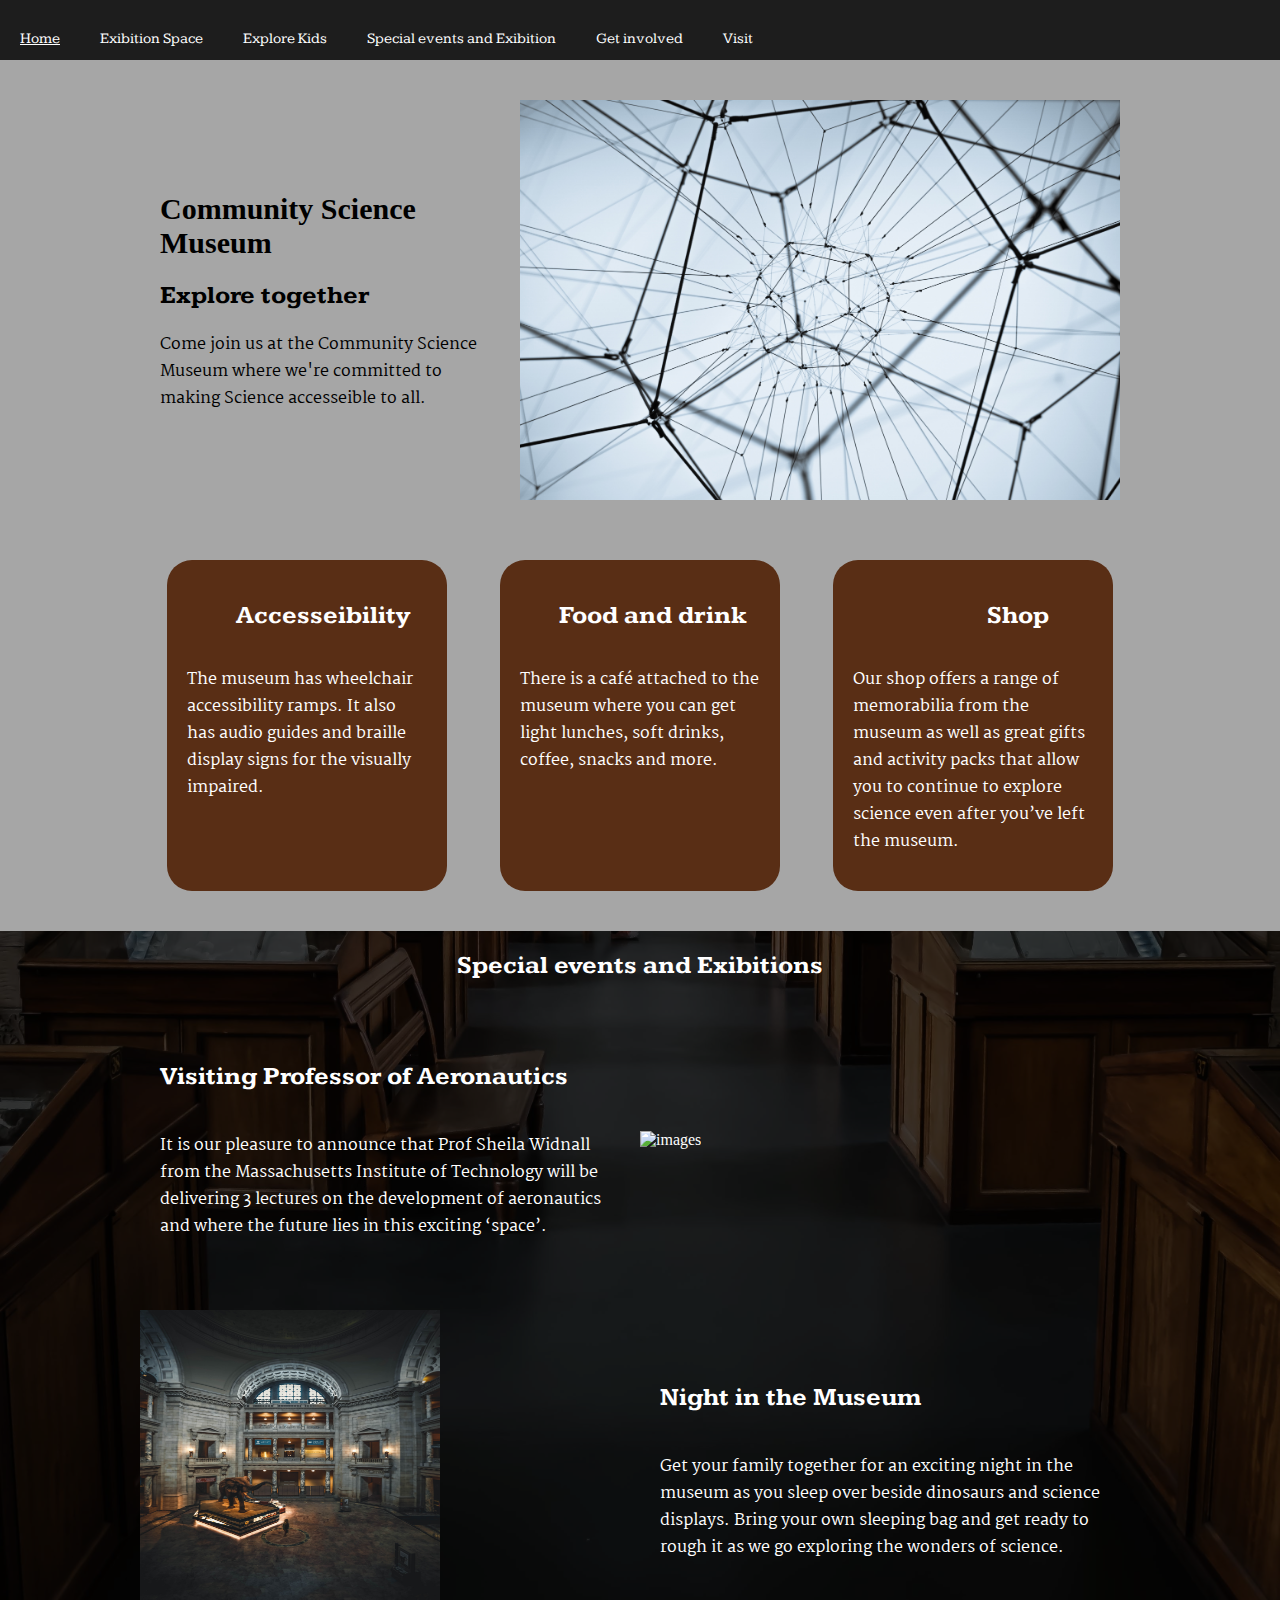
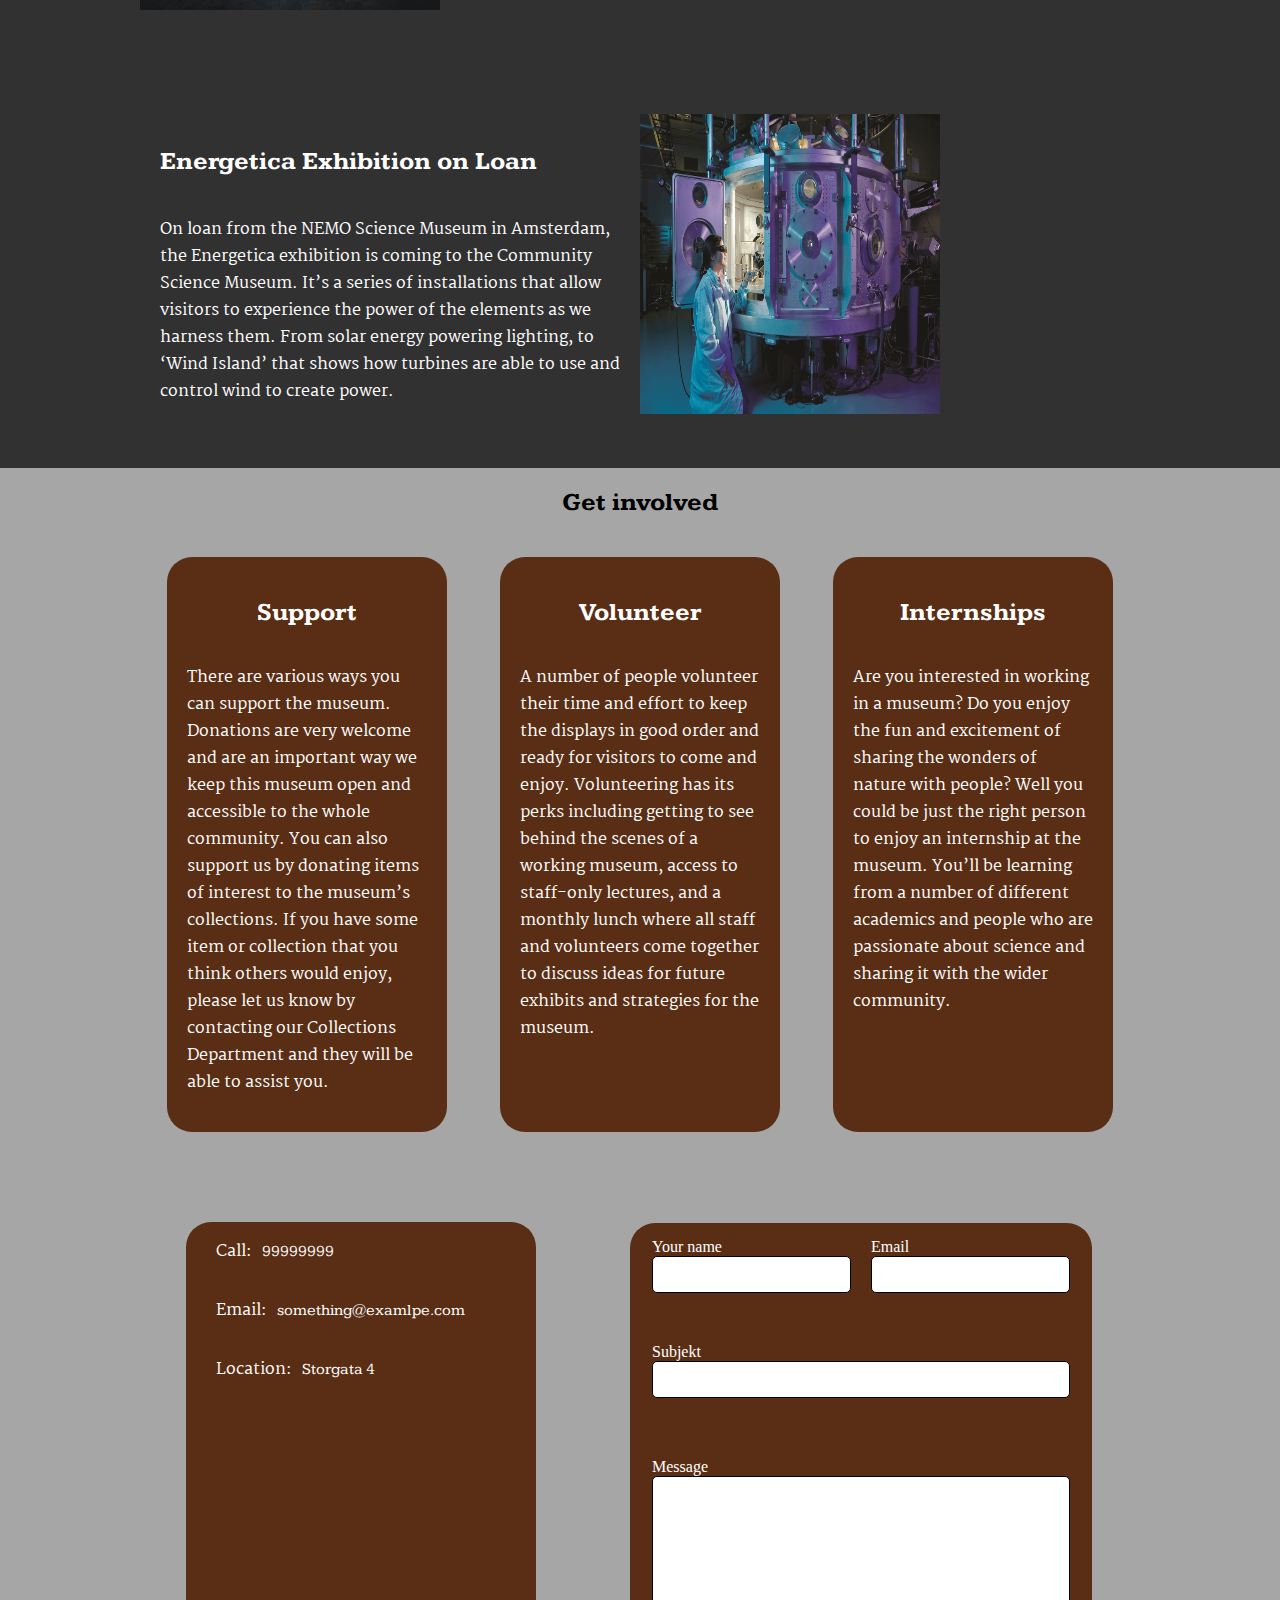
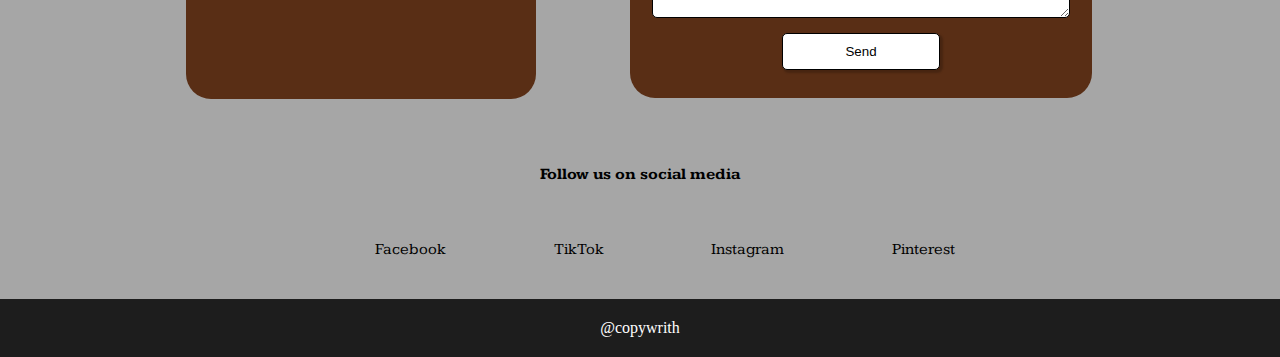
==== commit b3fc882b: "mobile view" ====
--- a/index.html
+++ b/index.html
@@ -18,7 +18,7 @@
     <header>
       <input type="checkbox" id="menu-checkbox" />
       <label for="menu-checkbox" class="hamburger-icon"
-        ><i class="fa-solid fa-bars"></i
+        ><i class="fa-solid fa-bars fa-2xl"></i
       ></label>
       <nav>
         <ul>
--- a/css/style.css
+++ b/css/style.css
@@ -39,17 +39,6 @@
 }
 span {
   margin: 10px;
-}
-
-.cta {
-  background: #fff;
-  padding: 10px 0px;
-  margin: 10px 50px;
-  box-shadow: 2px 2px 2px 1px rgba(0, 0, 0, 0.2);
-}
-
-.cta:hover {
-  cursor: pointer;
 }
 
 /*Header*/
@@ -126,7 +115,7 @@
 }
 
 .hours {
-  width: 240px;
+  width: 220px;
 }
 
 nav ul li ul p {
@@ -146,72 +135,10 @@
 
 nav ul li ul p {
   color: #fff;
-  width: 400px;
+  width: 200px;
 }
 
-@media (min-width: 800px) {
-  .cta {
-    padding: 10px 50px;
-    margin: 10px 130px;
-  }
-
-  h1 {
-    font-family: Gentium Book Basic;
-    font-size: 30px;
-  }
-
-  h2 {
-    font-family: kameron;
-    font-size: 25px;
-  }
-
-  h3 {
-    font-family: kameron;
-    font-size: 16px;
-  }
-
-  p {
-    font-family: martel;
-    font-size: 16px;
-  }
-
-  .welcome_content {
-    flex-direction: row;
-  }
-
-  .welcome_img {
-    width: 600px;
-  }
-
-  .info_content,
-  .involved_content {
-    max-width: 1000px;
-    flex-direction: row;
-  }
-
-  .event_content {
-    max-width: 1000px;
-  }
-
-  .event_content__section_1 {
-    flex-direction: row;
-  }
-
-  .event_content__section_2 {
-    flex-direction: row-reverse;
-  }
-
-  .map {
-    max-width: 800px;
-    border-radius: 10px;
-  }
-
-  .contact {
-    flex-direction: row;
-  }
-}
-
-@media (min-width: 600px) {
+@media (min-width: 830px) {
   nav {
     display: block;
     position: static;
--- a/css/contact.css
+++ b/css/contact.css
@@ -1,4 +1,3 @@
-/*Contact*/
 .contact {
   display: flex;
   flex-direction: column;
@@ -65,7 +64,7 @@
 }
 
 textarea {
-  height: 120px;
+  min-height: 120px;
 }
 
 .name_email {
@@ -74,11 +73,26 @@
   margin: 0px;
 }
 
+.cta {
+  background: #fff;
+  padding: 10px 0px;
+  margin: 10px 50px;
+  box-shadow: 2px 2px 2px 1px rgba(0, 0, 0, 0.2);
+}
+
+.cta:hover {
+  cursor: pointer;
+}
+
 @media (min-width: 800px) {
   .name_email {
     display: flex;
     flex-direction: row;
     margin: 0px;
+  }
+  .cta {
+    padding: 10px 50px;
+    margin: 60px 130px;
   }
 
   input,
--- a/css/homepage.css
+++ b/css/homepage.css
@@ -1,14 +1,20 @@
 /*Homepage*/
 .welcome_content {
+  max-width: 1000px;
+  margin: 20px auto;
   display: flex;
   flex-direction: column;
-  max-width: 1000px;
-  margin: 20px auto;
+  align-items: center;
+  text-align: center;
 }
 
 .welcome_content > * {
   flex: 1;
   margin: 20px;
+}
+
+.welcome_content p {
+  text-align: left;
 }
 
 .welcome_img {
@@ -21,7 +27,7 @@
   flex-direction: column;
   justify-content: space-between;
   max-width: 1000px;
-  margin: 50px auto;
+  margin: 30px auto;
   text-align: left;
 }
 
@@ -58,6 +64,8 @@
   background: rgba(0, 0, 0, 0.7) url(/images/mavis-cw-164128.jpg);
   background-size: cover;
   background-blend-mode: darken;
+  background-repeat: no-repeat;
+  background-attachment: fixed;
   color: #fff;
   text-align: center;
 }
@@ -70,6 +78,10 @@
   flex-direction: column;
   align-items: center;
   text-align: left;
+}
+
+.event_content p {
+  margin: 20px;
 }
 
 .event_content div {
@@ -96,10 +108,35 @@
   background-position: center;
 }
 
-footer {
-  background-color: #1d1d1d;
-  text-align: center;
-  color: #fff;
-  padding: 20px;
-  margin: 40px 0 0 0;
+@media (min-width: 800px) {
+  .welcome_content {
+    flex-direction: row;
+  }
+
+  .welcome_img {
+    width: 600px;
+  }
+
+  .welcome_content h1,
+  .welcome_content h2 {
+    text-align: start;
+  }
+
+  .info_content,
+  .involved_content {
+    max-width: 1000px;
+    flex-direction: row;
+  }
+
+  .event_content {
+    max-width: 1000px;
+  }
+
+  .event_content__section_1 {
+    flex-direction: row;
+  }
+
+  .event_content__section_2 {
+    flex-direction: row-reverse;
+  }
 }
--- a/css/follow.css
+++ b/css/follow.css
@@ -16,6 +16,14 @@
   color: black;
 }
 
+footer {
+  background-color: #1d1d1d;
+  text-align: center;
+  color: #fff;
+  padding: 20px;
+  margin: 40px 0 0 0;
+}
+
 @media (min-width: 800px) {
   .follow_content {
     width: 600px;
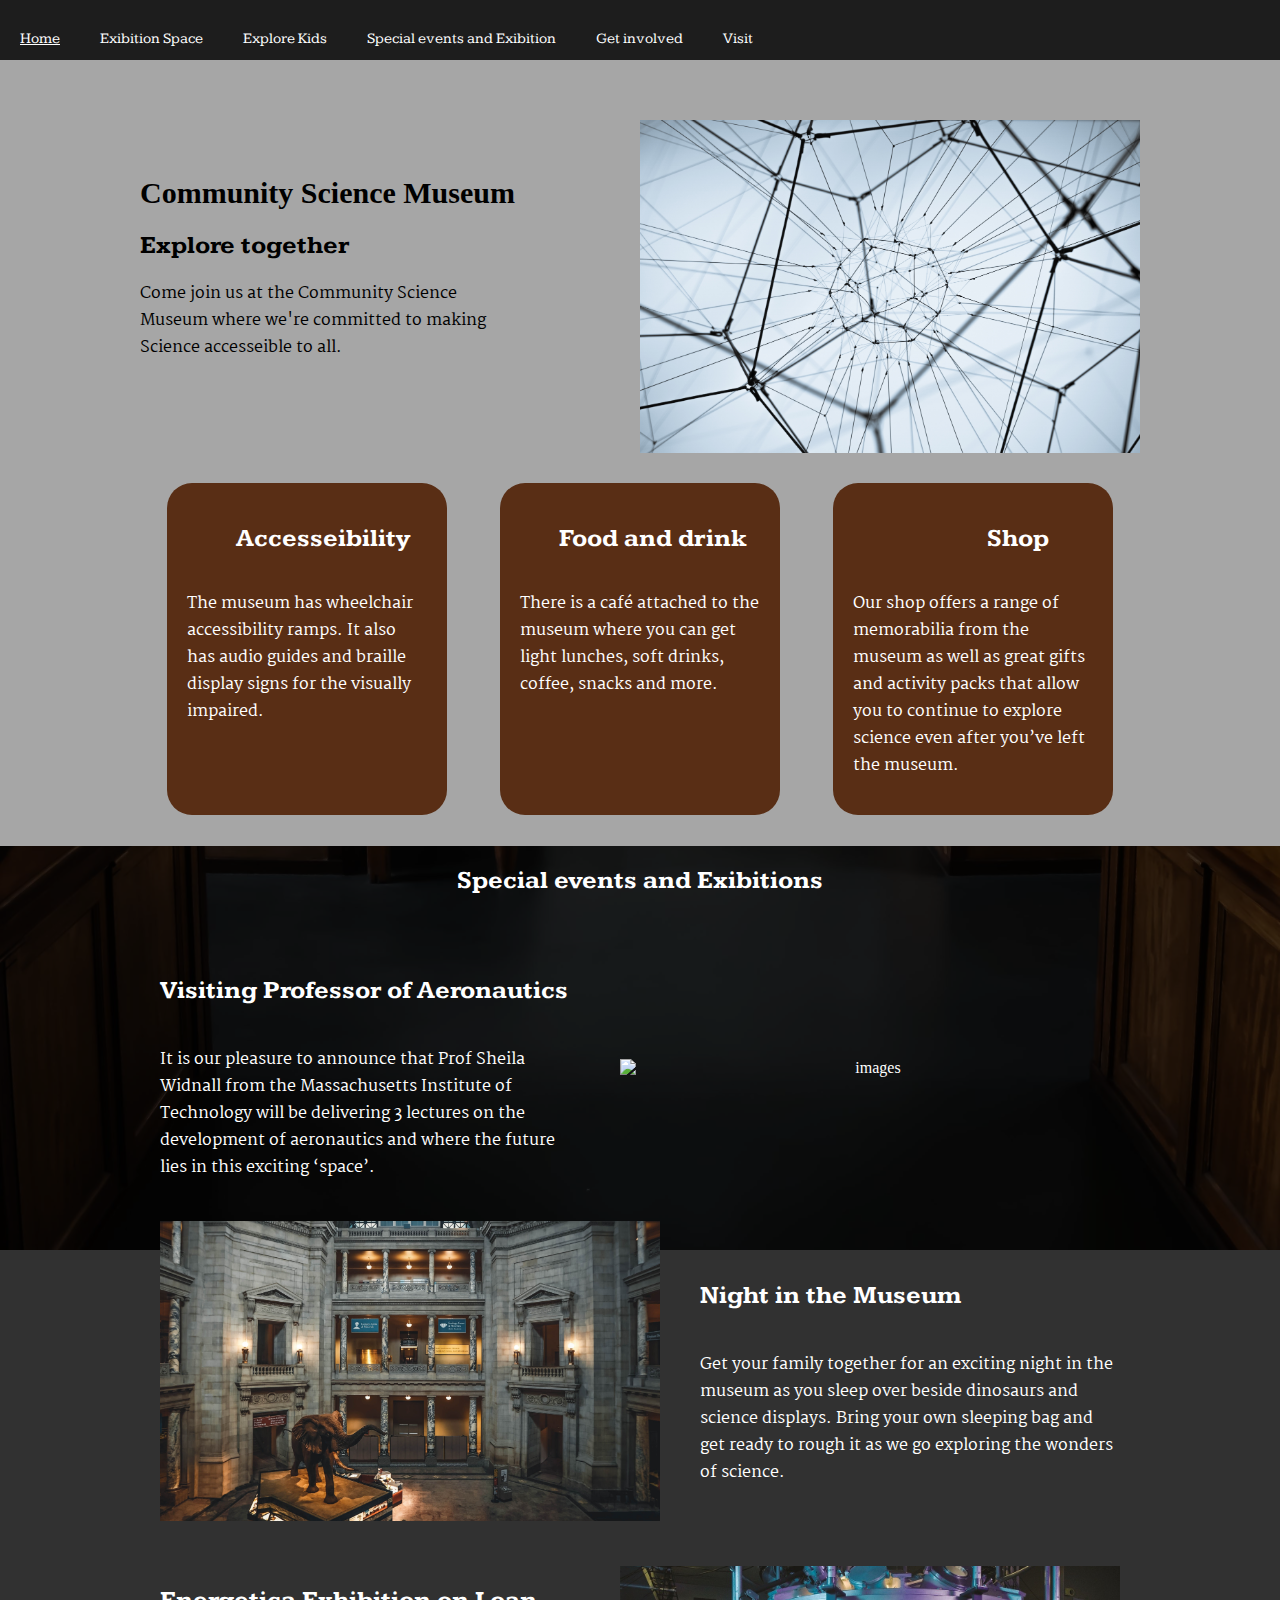
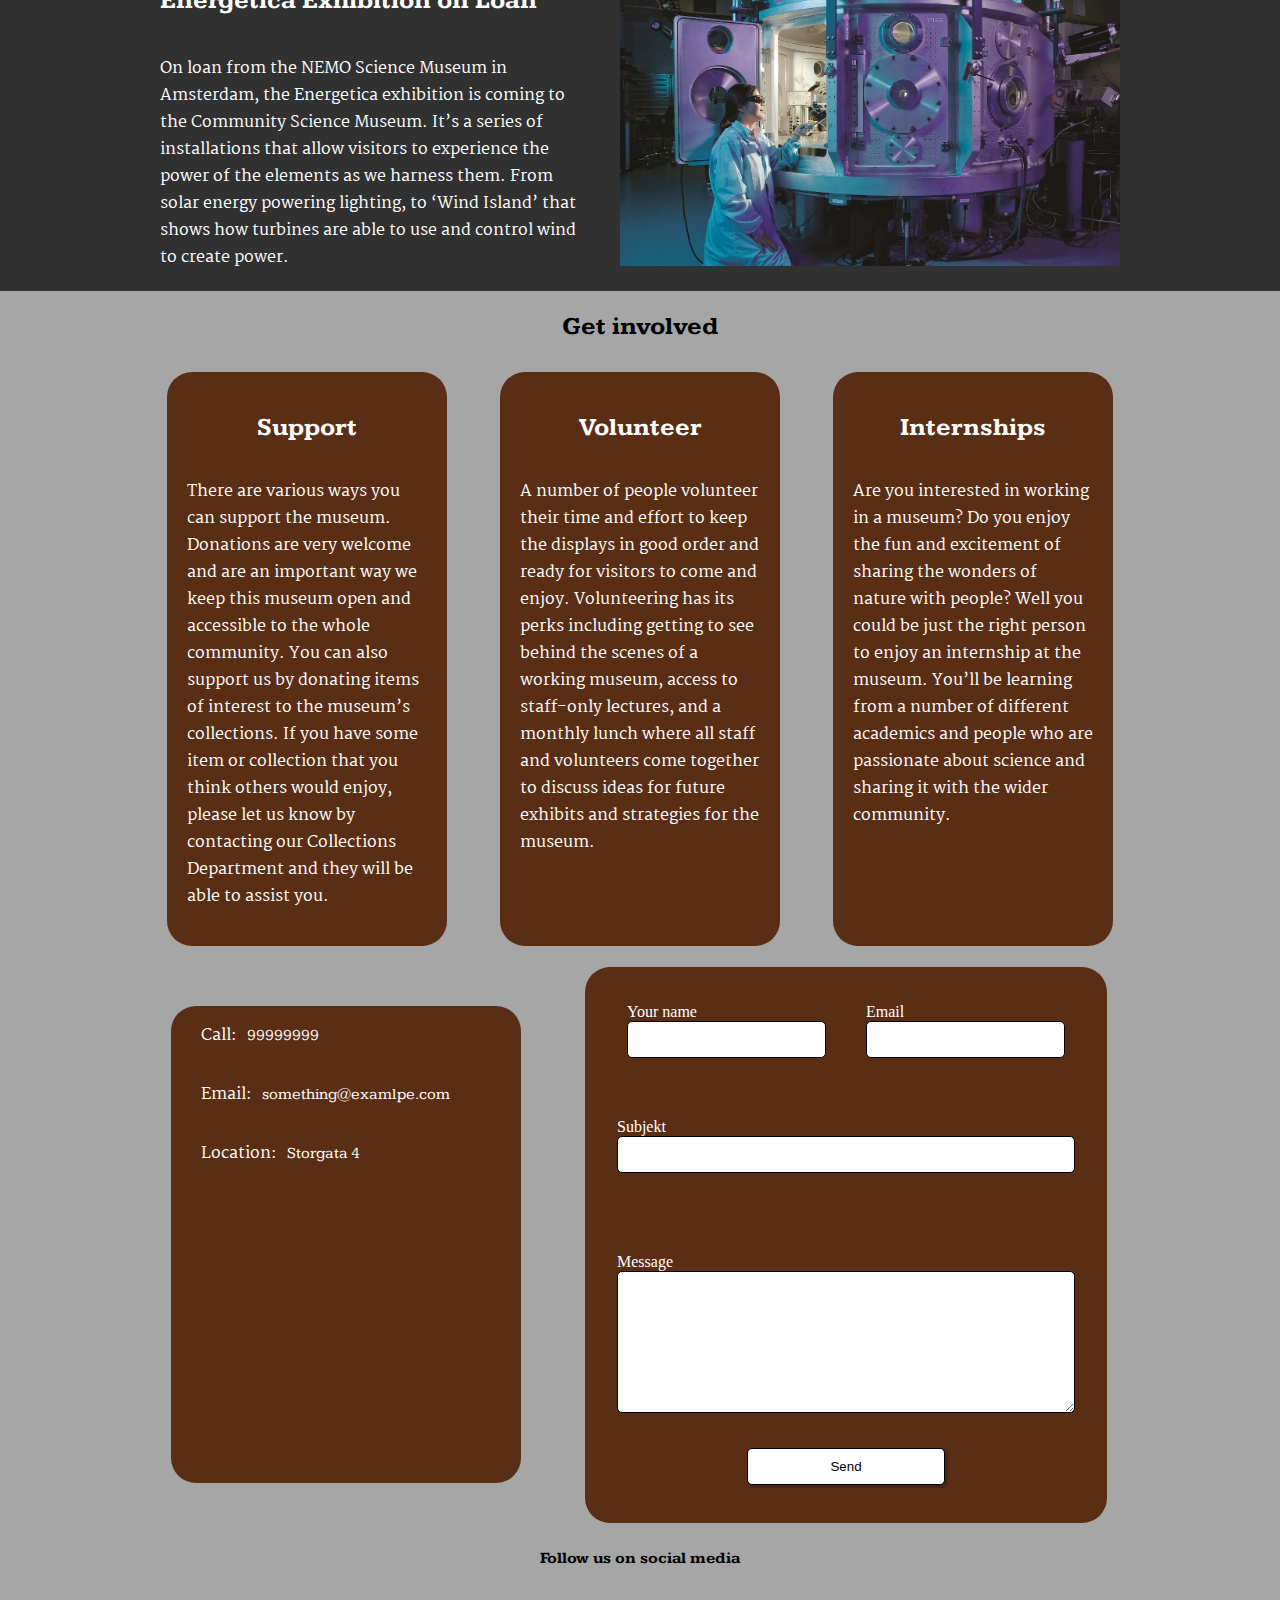
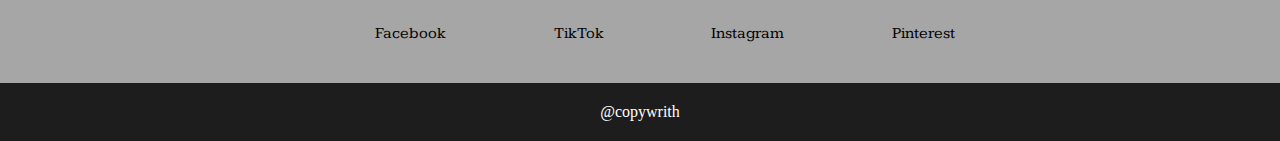
==== commit 08b2949f: "Save mobile test" ====
--- a/index.html
+++ b/index.html
@@ -6,6 +6,7 @@
     <meta name="viewport" content="width=device-width, initial-scale=1.0" />
     <title>Community Science Museum | Home</title>
     <link rel="stylesheet" href="/css/style.css" />
+    <link rel="stylesheet" href="/css/header.css">
     <link rel="stylesheet" href="/css/contact.css" />
     <link rel="stylesheet" href="/css/homepage.css" />
     <link rel="stylesheet" href="/css/follow.css" />
--- a/css/style.css
+++ b/css/style.css
@@ -39,120 +39,4 @@
 }
 span {
   margin: 10px;
-}
-
-/*Header*/
-header {
-  display: flex;
-  background-color: #1d1d1d;
-  height: 60px;
-  align-items: center;
-}
-
-.active {
-  text-decoration: underline;
-}
-
-.hamburger-icon {
-  color: #fff;
-  padding-left: 20px;
-}
-
-nav,
-#menu-checkbox {
-  display: none;
-}
-
-#menu-checkbox:checked ~ nav {
-  display: block;
-}
-
-nav {
-  position: absolute;
-  top: 34px;
-  left: 0px;
-}
-
-nav a {
-  display: block;
-  padding: 10px 20px;
-  color: rgb(255, 255, 255);
-  background-color: #1d1d1d;
-}
-
-nav ul {
-  display: block;
-  padding-left: 0px;
-}
-
-nav ul li {
-  list-style: none;
-  position: relative;
-}
-
-nav ul li:hover {
-  text-decoration: underline;
-}
-
-nav ul li ul {
-  display: none;
-  position: absolute;
-  background-color: #1d1d1d;
-  padding: 10px 10px;
-  z-index: 5;
-}
-
-nav ul li:hover ul {
-  display: block;
-}
-
-nav ul li ul li {
-  width: 180px;
-}
-
-nav ul li ul a {
-  padding: 10px 10px 10px 0;
-}
-
-.hours {
-  width: 220px;
-}
-
-nav ul li ul p {
-  width: 50px;
-}
-
-nav ul li ul a:hover {
-  background-color: #592e15;
-  padding: 10px;
-}
-
-nav ul li a {
-  display: block;
-  font-size: 15px;
-  text-decoration: none;
-}
-
-nav ul li ul p {
-  color: #fff;
-  width: 200px;
-}
-
-@media (min-width: 830px) {
-  nav {
-    display: block;
-    position: static;
-  }
-
-  .hamburger-icon {
-    display: none;
-  }
-
-  nav a {
-    display: inline-block;
-  }
-
-  nav ul li {
-    float: left;
-  }
-}
+}--- a/css/header.css
+++ b/css/header.css
@@ -0,0 +1,114 @@
+header {
+    display: flex;
+    background-color: #1d1d1d;
+    height: 60px;
+    align-items: center;
+  }
+  
+  .active {
+    text-decoration: underline;
+  }
+  
+  .hamburger-icon {
+    color: #fff;
+    padding-left: 20px;
+  }
+  
+  nav,
+  #menu-checkbox {
+    display: none;
+  }
+  
+  #menu-checkbox:checked ~ nav {
+    display: block;
+  }
+  
+  nav {
+    position: absolute;
+    top: 34px;
+    left: 0px;
+  }
+  
+  nav a {
+    display: block;
+    padding: 10px 20px;
+    color: rgb(255, 255, 255);
+    background-color: #1d1d1d;
+  }
+  
+  nav ul {
+    display: block;
+    padding-left: 0px;
+  }
+  
+  nav ul li {
+    list-style: none;
+    position: relative;
+  }
+  
+  nav ul li:hover {
+    text-decoration: underline;
+  }
+  
+  nav ul li ul {
+    display: none;
+    position: absolute;
+    background-color: #1d1d1d;
+    padding: 10px 10px;
+    z-index: 5;
+  }
+  
+  nav ul li:hover ul {
+    display: block;
+  }
+  
+  nav ul li ul li {
+    width: 180px;
+  }
+  
+  nav ul li ul a {
+    padding: 10px 10px 10px 0;
+  }
+  
+  .hours {
+    width: 220px;
+  }
+  
+  nav ul li ul p {
+    width: 50px;
+  }
+  
+  nav ul li ul a:hover {
+    background-color: #592e15;
+    padding: 10px;
+  }
+  
+  nav ul li a {
+    display: block;
+    font-size: 15px;
+    text-decoration: none;
+  }
+  
+  nav ul li ul p {
+    color: #fff;
+    width: 200px;
+  }
+@media (min-width: 830px) {
+    nav {
+      display: block;
+      position: static;
+    }
+  
+    .hamburger-icon {
+      display: none;
+    }
+  
+    nav a {
+      display: inline-block;
+    }
+  
+    nav ul li {
+      float: left;
+    }
+  }
+  --- a/css/contact.css
+++ b/css/contact.css
@@ -50,6 +50,7 @@
   display: flex;
   flex-direction: column;
   margin: 10px;
+  padding: 10px;
 }
 
 fieldset > * {
--- a/css/homepage.css
+++ b/css/homepage.css
@@ -8,17 +8,14 @@
   text-align: center;
 }
 
-.welcome_content > * {
-  flex: 1;
-  margin: 20px;
-}
-
 .welcome_content p {
   text-align: left;
+  width: 350px;
 }
 
 .welcome_img {
-  width: 300px;
+  max-width: 90%;
+  margin-top: 40px ;
 }
 
 .info_content,
@@ -27,7 +24,7 @@
   flex-direction: column;
   justify-content: space-between;
   max-width: 1000px;
-  margin: 30px auto;
+  margin: 0px auto;
   text-align: left;
 }
 
@@ -62,26 +59,32 @@
 
 .event {
   background: rgba(0, 0, 0, 0.7) url(/images/mavis-cw-164128.jpg);
+  background-repeat: no-repeat;
   background-size: cover;
+  background-attachment: fixed;
+  background-position: center;
   background-blend-mode: darken;
-  background-repeat: no-repeat;
-  background-attachment: fixed;
   color: #fff;
   text-align: center;
 }
 
 .event_content {
-  max-width: 450px;
+  max-width: 1000px;
   margin: auto;
   opacity: 100%;
   display: flex;
   flex-direction: column;
   align-items: center;
+  text-align: center;
+}
+
+.event_content h2 {
   text-align: left;
 }
 
 .event_content p {
   margin: 20px;
+  text-align: left;
 }
 
 .event_content div {
@@ -101,20 +104,18 @@
 }
 
 .event_img {
-  width: 300px;
-  height: 300px;
-  margin: 50px 0;
-  background-size: cover;
-  background-position: center;
+  max-width: 80%;
+
 }
 
-@media (min-width: 800px) {
+@media (min-width: 850px) {
   .welcome_content {
     flex-direction: row;
+    justify-content: space-between;
   }
 
   .welcome_img {
-    width: 600px;
+    max-width: 50%;
   }
 
   .welcome_content h1,
@@ -129,14 +130,24 @@
   }
 
   .event_content {
-    max-width: 1000px;
+    justify-content: space-between;
+  }
+
+  .event_img {
+    min-width: 500px;
+    margin: 20px;
+    height: 300px;
+    object-fit: cover;
+    justify-content: right;
   }
 
   .event_content__section_1 {
     flex-direction: row;
+    justify-content: space-between;
   }
 
   .event_content__section_2 {
     flex-direction: row-reverse;
   }
+
 }
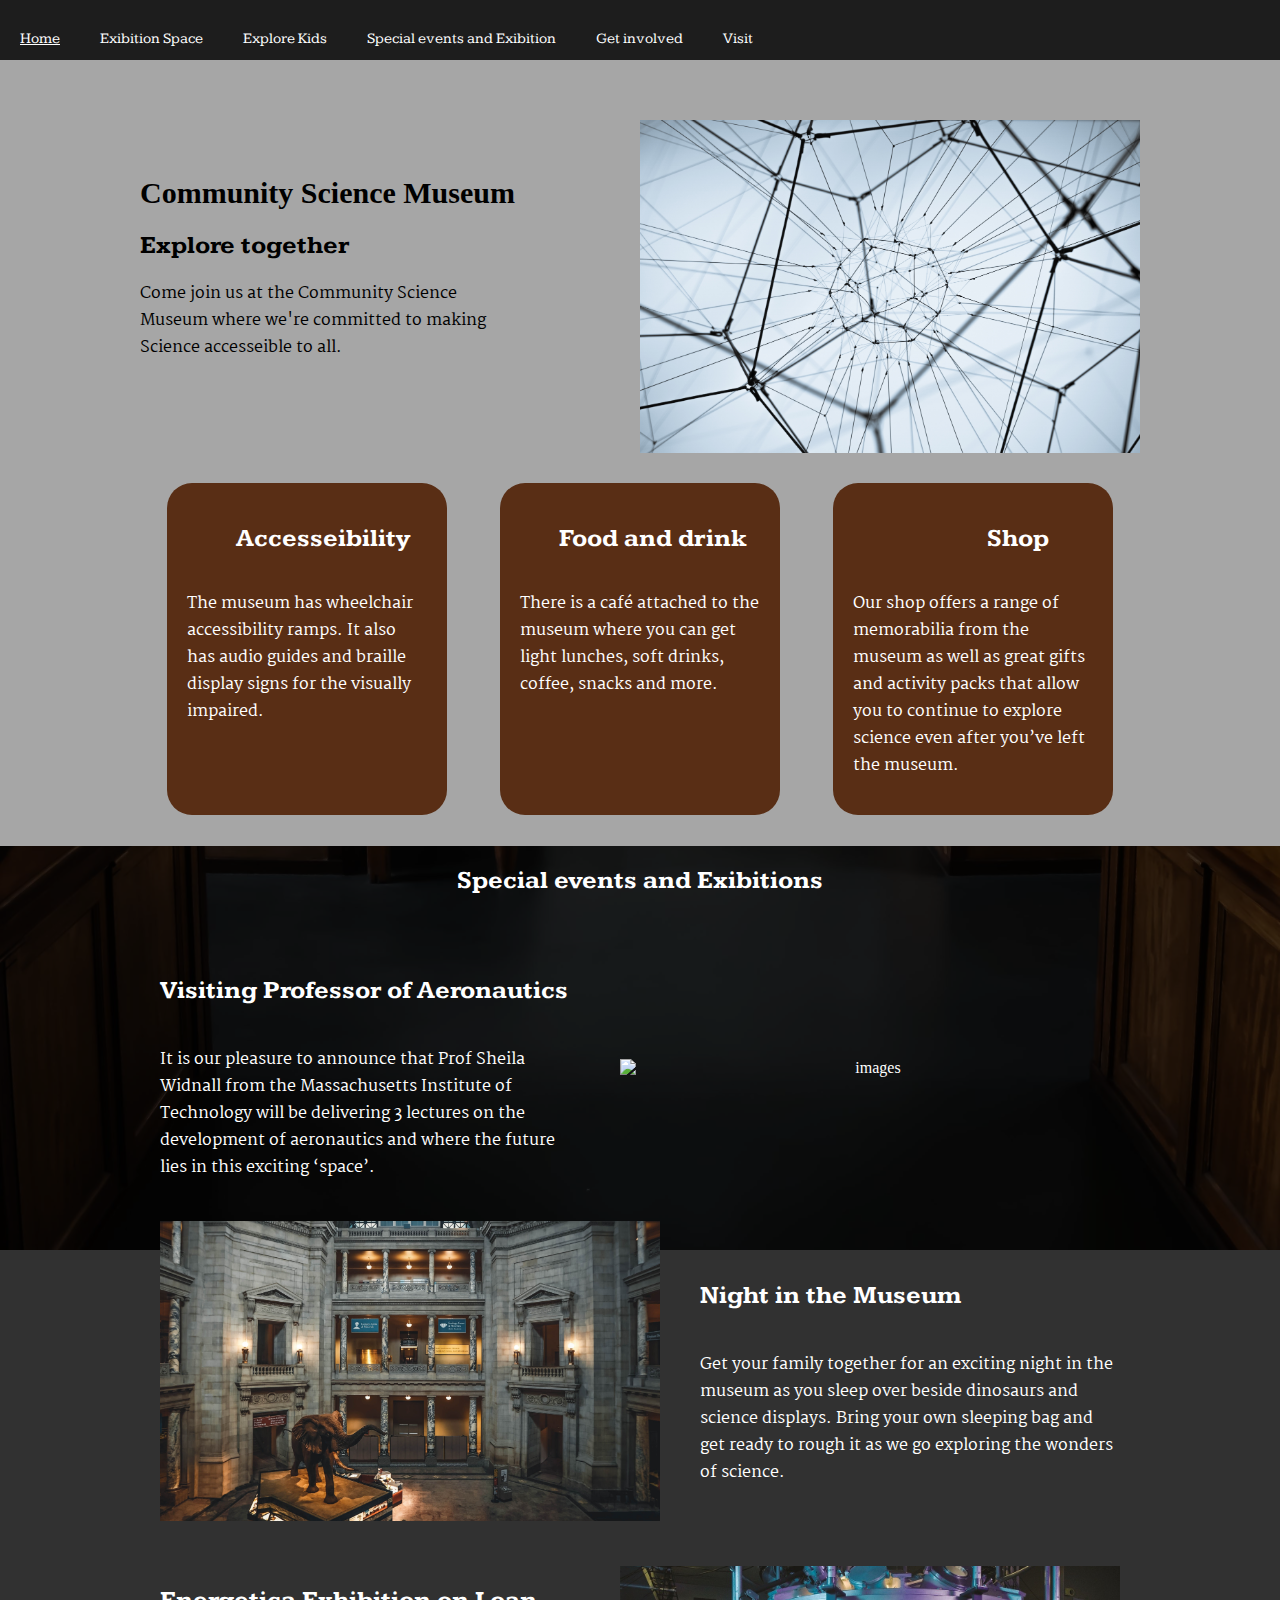
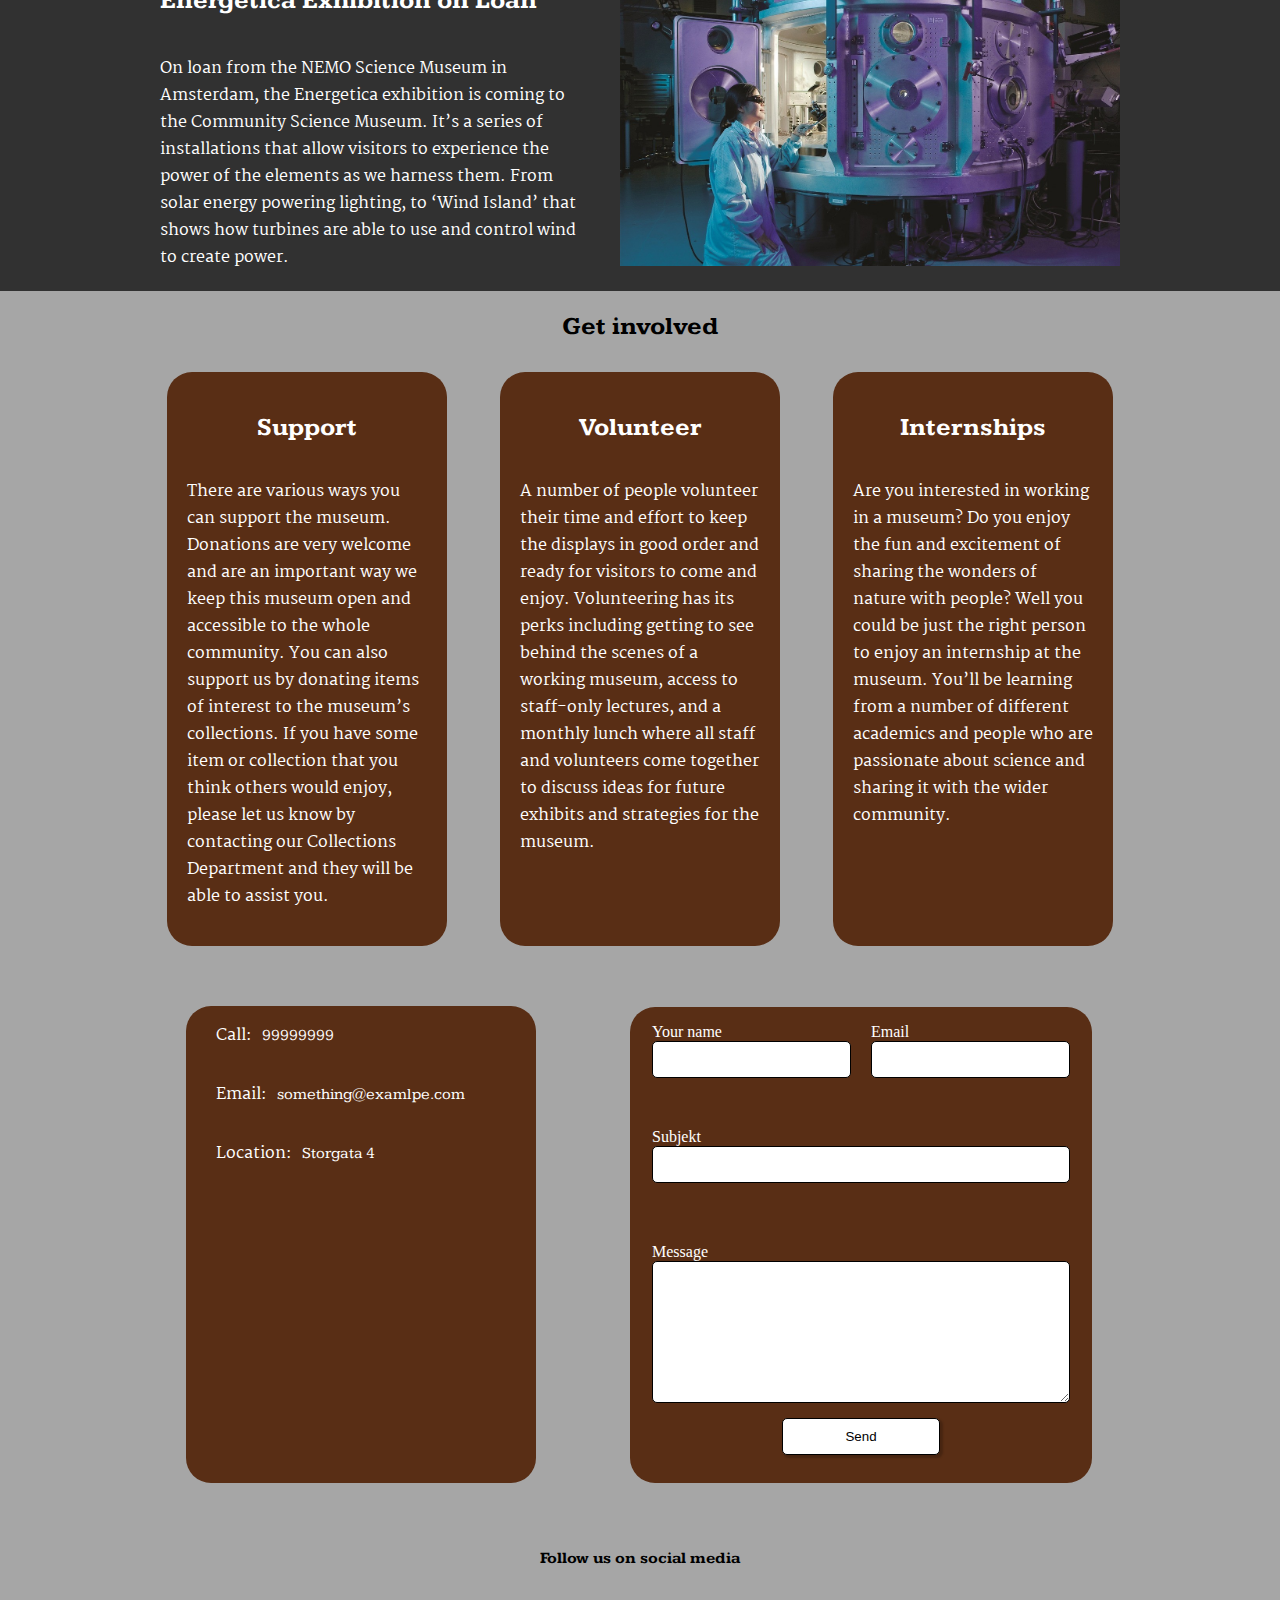
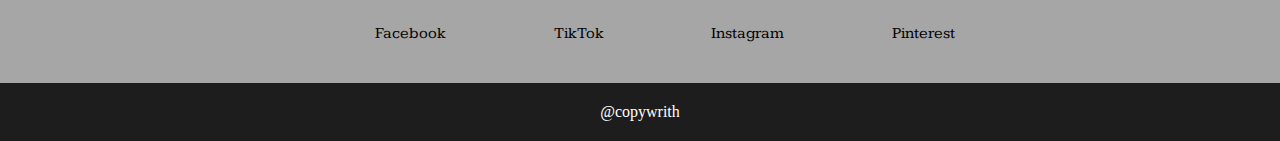
==== commit 31eb3600: "testing mobile view again" ====
--- a/index.html
+++ b/index.html
@@ -9,7 +9,7 @@
     <link rel="stylesheet" href="/css/header.css">
     <link rel="stylesheet" href="/css/contact.css" />
     <link rel="stylesheet" href="/css/homepage.css" />
-    <link rel="stylesheet" href="/css/follow.css" />
+    <link rel="stylesheet" href="/css/follow_home.css" />
     <script
       src="https://kit.fontawesome.com/a8da778513.js"
       crossorigin="anonymous"
--- a/css/contact.css
+++ b/css/contact.css
@@ -50,7 +50,6 @@
   display: flex;
   flex-direction: column;
   margin: 10px;
-  padding: 10px;
 }
 
 fieldset > * {
--- a/css/follow_home.css
+++ b/css/follow_home.css
@@ -0,0 +1,33 @@
+.follow h3 {
+  grid-column: -1/1;
+  text-align: center;
+}
+
+.follow_content {
+  display: grid;
+  grid-template-columns: 2fr 2fr;
+  row-gap: 30px;
+  width: 300px;
+  margin: auto;
+  padding: 40px 0px 0px 50px;
+}
+
+.follow a {
+  color: black;
+}
+
+footer {
+  background-color: #1d1d1d;
+  text-align: center;
+  color: #fff;
+  padding: 20px;
+  margin: 40px 0 0 0;
+}
+
+@media (min-width: 800px) {
+  .follow_content {
+    width: 600px;
+    display: flex;
+    justify-content: space-between;
+  }
+}
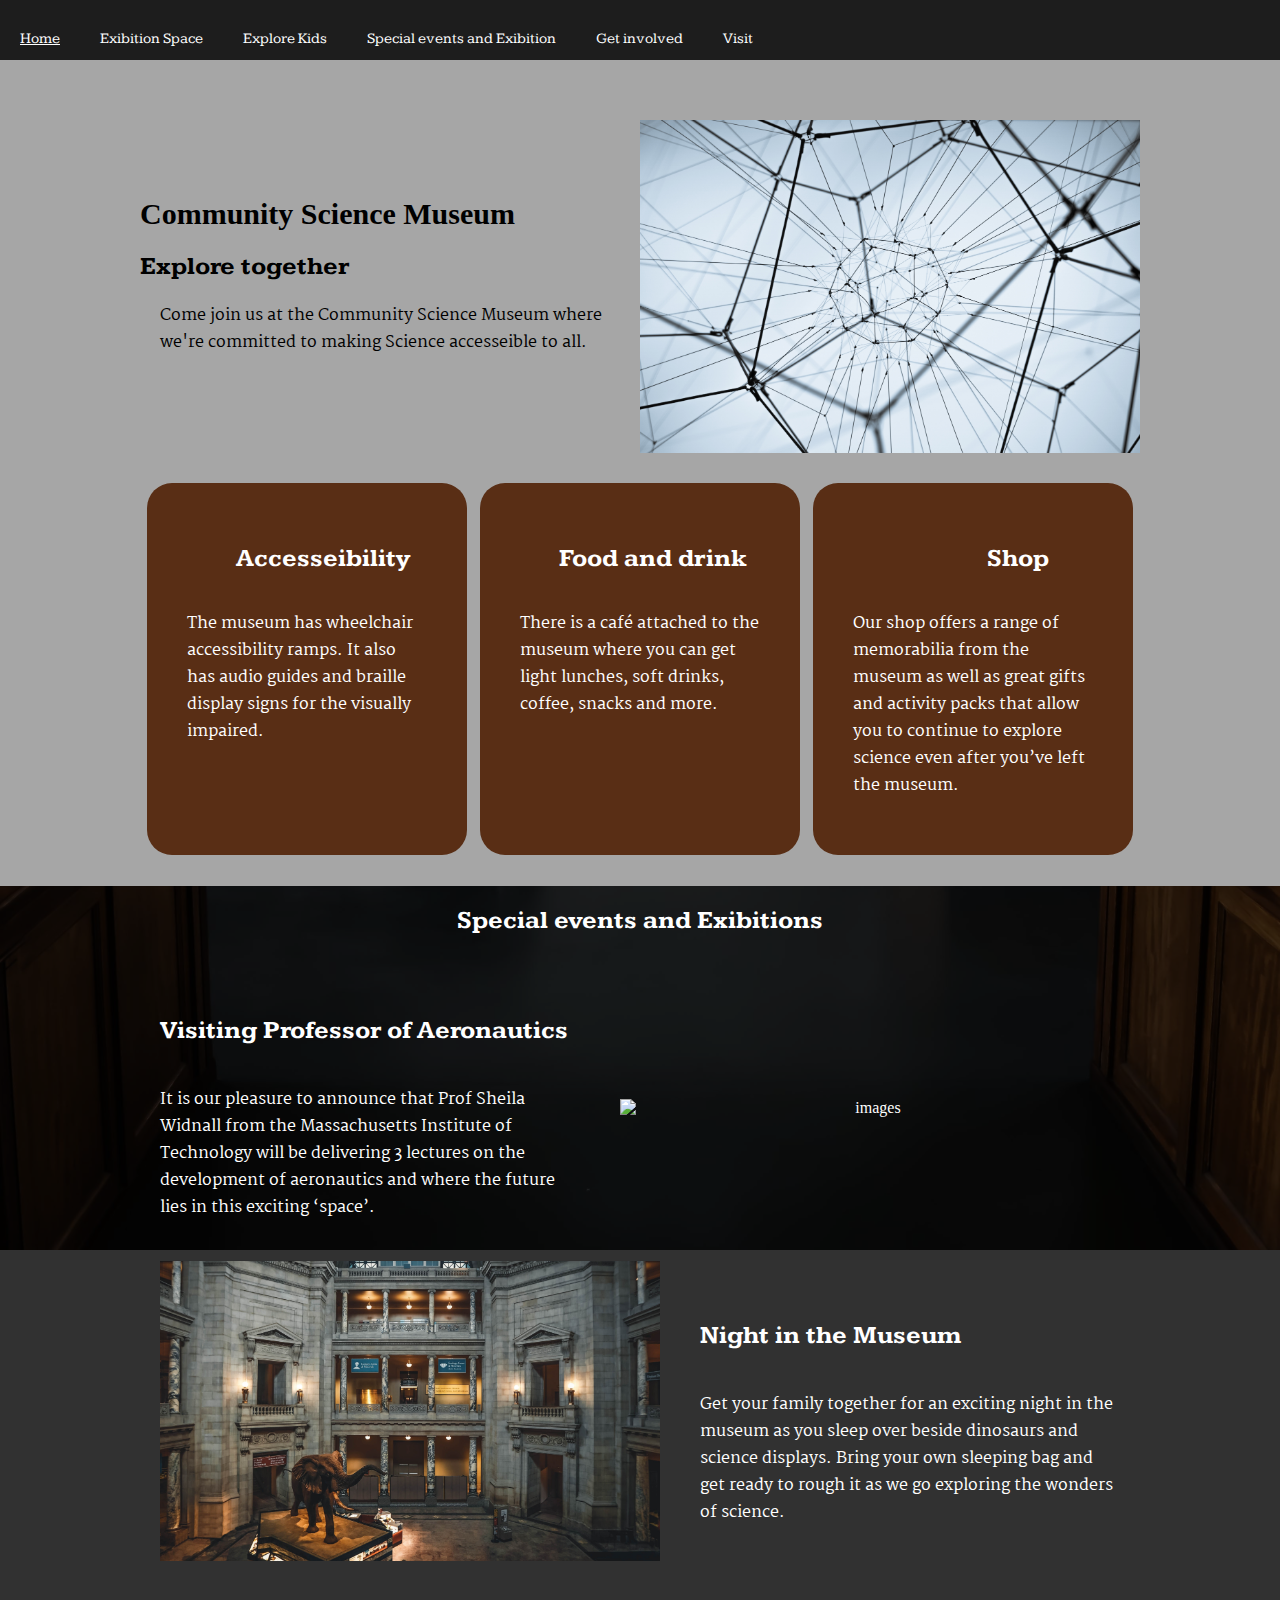
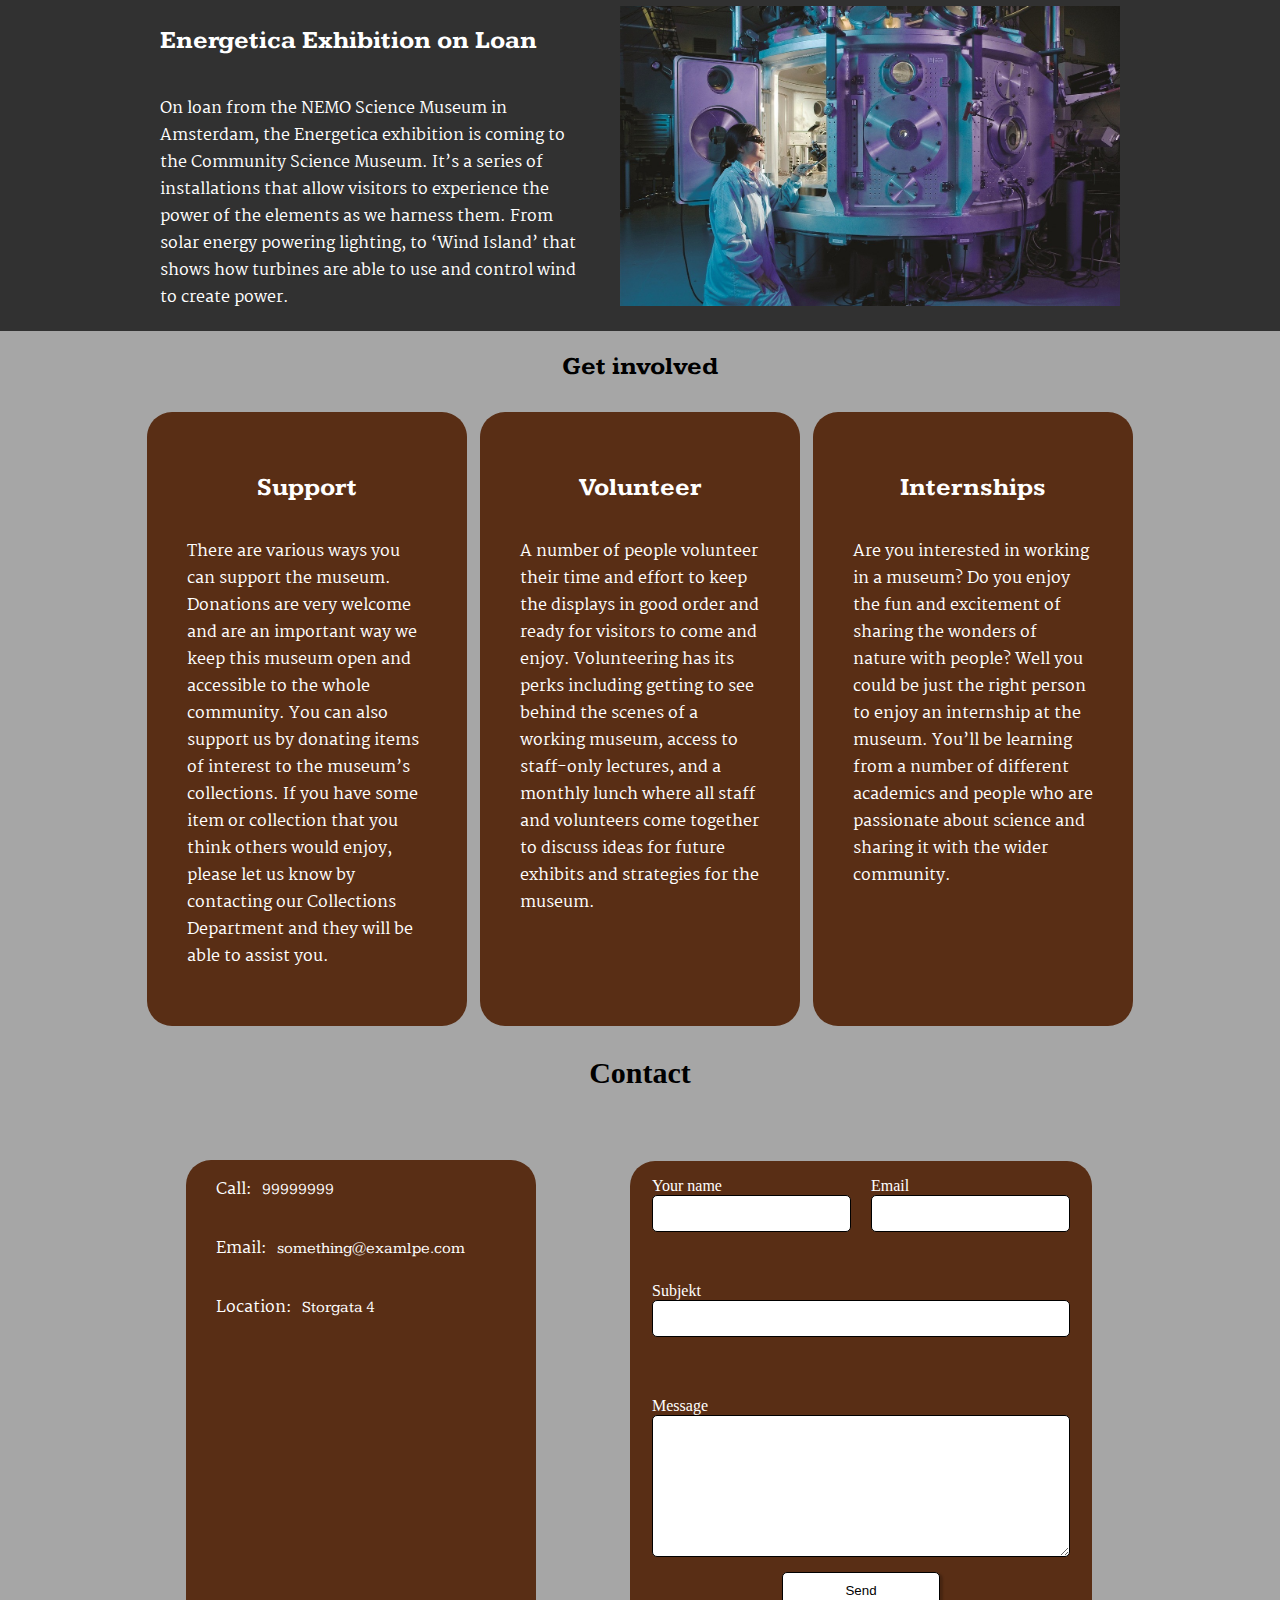
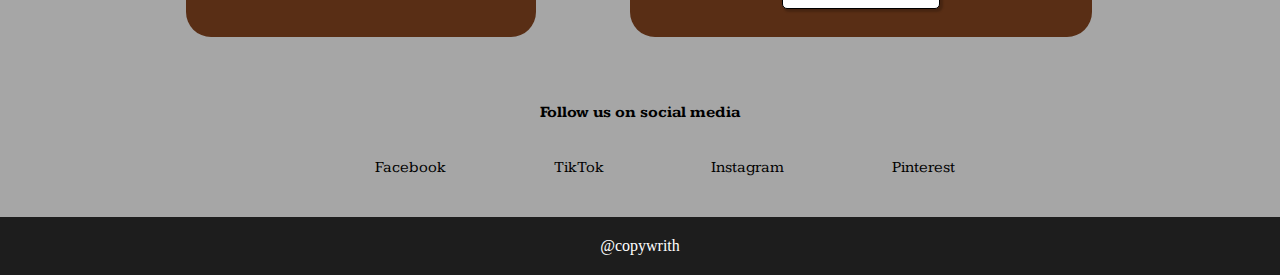
==== commit 85526747: "safe save" ====
--- a/index.html
+++ b/index.html
@@ -6,7 +6,7 @@
     <meta name="viewport" content="width=device-width, initial-scale=1.0" />
     <title>Community Science Museum | Home</title>
     <link rel="stylesheet" href="/css/style.css" />
-    <link rel="stylesheet" href="/css/header.css">
+    <link rel="stylesheet" href="/css/header.css" />
     <link rel="stylesheet" href="/css/contact.css" />
     <link rel="stylesheet" href="/css/homepage.css" />
     <link rel="stylesheet" href="/css/follow_home.css" />
@@ -210,6 +210,7 @@
           </div>
         </div>
       </section>
+      <h1 id="contact">Contact</h1>
       <section class="contact">
         <div class="contact_info">
           <div class="contact_info_map">
--- a/css/style.css
+++ b/css/style.css
@@ -11,6 +11,7 @@
 h1 {
   font-family: Gentium Book Basic;
   font-size: 30px;
+  text-align: center;
 }
 
 h2 {
@@ -39,4 +40,4 @@
 }
 span {
   margin: 10px;
-}+}
--- a/css/header.css
+++ b/css/header.css
@@ -1,114 +1,113 @@
 header {
-    display: flex;
-    background-color: #1d1d1d;
-    height: 60px;
-    align-items: center;
+  display: flex;
+  background-color: #1d1d1d;
+  height: 60px;
+  align-items: center;
+}
+
+.active {
+  text-decoration: underline;
+}
+
+.hamburger-icon {
+  color: #fff;
+  padding-left: 20px;
+}
+
+nav,
+#menu-checkbox {
+  display: none;
+}
+
+#menu-checkbox:checked ~ nav {
+  display: block;
+}
+
+nav {
+  position: absolute;
+  top: 34px;
+  left: 0px;
+}
+
+nav a {
+  display: block;
+  padding: 10px 20px;
+  color: rgb(255, 255, 255);
+  background-color: #1d1d1d;
+}
+
+nav ul {
+  display: block;
+  padding-left: 0px;
+}
+
+nav ul li {
+  list-style: none;
+  position: relative;
+}
+
+nav ul li:hover {
+  text-decoration: underline;
+}
+
+nav ul li ul {
+  display: none;
+  position: absolute;
+  background-color: #1d1d1d;
+  padding: 10px 10px;
+  z-index: 1;
+}
+
+nav ul li:hover ul {
+  display: block;
+}
+
+nav ul li ul li {
+  width: 180px;
+}
+
+nav ul li ul a {
+  padding: 10px 10px 10px 0;
+}
+
+.hours {
+  width: 220px;
+}
+
+nav ul li ul p {
+  width: 50px;
+}
+
+nav ul li ul a:hover {
+  background-color: #592e15;
+  padding: 10px;
+}
+
+nav ul li a {
+  display: block;
+  font-size: 15px;
+  text-decoration: none;
+}
+
+nav ul li ul p {
+  color: #fff;
+  width: 200px;
+}
+@media (min-width: 830px) {
+  nav {
+    display: block;
+    position: static;
   }
-  
-  .active {
-    text-decoration: underline;
-  }
-  
+
   .hamburger-icon {
-    color: #fff;
-    padding-left: 20px;
-  }
-  
-  nav,
-  #menu-checkbox {
     display: none;
   }
-  
-  #menu-checkbox:checked ~ nav {
-    display: block;
+
+  nav a {
+    display: inline-block;
   }
-  
-  nav {
-    position: absolute;
-    top: 34px;
-    left: 0px;
+
+  nav ul li {
+    float: left;
   }
-  
-  nav a {
-    display: block;
-    padding: 10px 20px;
-    color: rgb(255, 255, 255);
-    background-color: #1d1d1d;
-  }
-  
-  nav ul {
-    display: block;
-    padding-left: 0px;
-  }
-  
-  nav ul li {
-    list-style: none;
-    position: relative;
-  }
-  
-  nav ul li:hover {
-    text-decoration: underline;
-  }
-  
-  nav ul li ul {
-    display: none;
-    position: absolute;
-    background-color: #1d1d1d;
-    padding: 10px 10px;
-    z-index: 5;
-  }
-  
-  nav ul li:hover ul {
-    display: block;
-  }
-  
-  nav ul li ul li {
-    width: 180px;
-  }
-  
-  nav ul li ul a {
-    padding: 10px 10px 10px 0;
-  }
-  
-  .hours {
-    width: 220px;
-  }
-  
-  nav ul li ul p {
-    width: 50px;
-  }
-  
-  nav ul li ul a:hover {
-    background-color: #592e15;
-    padding: 10px;
-  }
-  
-  nav ul li a {
-    display: block;
-    font-size: 15px;
-    text-decoration: none;
-  }
-  
-  nav ul li ul p {
-    color: #fff;
-    width: 200px;
-  }
-@media (min-width: 830px) {
-    nav {
-      display: block;
-      position: static;
-    }
-  
-    .hamburger-icon {
-      display: none;
-    }
-  
-    nav a {
-      display: inline-block;
-    }
-  
-    nav ul li {
-      float: left;
-    }
-  }
-  +}
--- a/css/contact.css
+++ b/css/contact.css
@@ -33,8 +33,8 @@
 }
 
 .map {
-  max-width: 330px;
-  border-radius: 10px;
+  width: 330px;
+  border-radius: 0px 0px 10px 10px;
 }
 
 fieldset {
@@ -82,6 +82,7 @@
 
 .cta:hover {
   cursor: pointer;
+  background-color: rgb(204, 202, 202);
 }
 
 @media (min-width: 800px) {
@@ -110,7 +111,6 @@
   }
 
   .map {
-    max-width: 350px;
-    border-radius: 10px;
+    width: 350px;
   }
 }
--- a/css/homepage.css
+++ b/css/homepage.css
@@ -10,12 +10,12 @@
 
 .welcome_content p {
   text-align: left;
-  width: 350px;
+  margin: 0 20px;
 }
 
 .welcome_img {
   max-width: 90%;
-  margin-top: 40px ;
+  margin-top: 40px;
 }
 
 .info_content,
@@ -36,7 +36,7 @@
   justify-content: space-around;
   align-items: center;
   background-color: #592e15;
-  padding: 20px;
+  padding: 40px;
   margin: 10px;
   max-width: 240px;
   border-radius: 25px;
@@ -105,7 +105,6 @@
 
 .event_img {
   max-width: 80%;
-
 }
 
 @media (min-width: 850px) {
@@ -149,5 +148,4 @@
   .event_content__section_2 {
     flex-direction: row-reverse;
   }
-
 }
--- a/css/follow_home.css
+++ b/css/follow_home.css
@@ -9,7 +9,7 @@
   row-gap: 30px;
   width: 300px;
   margin: auto;
-  padding: 40px 0px 0px 50px;
+  padding: 20px 0px 0px 50px;
 }
 
 .follow a {
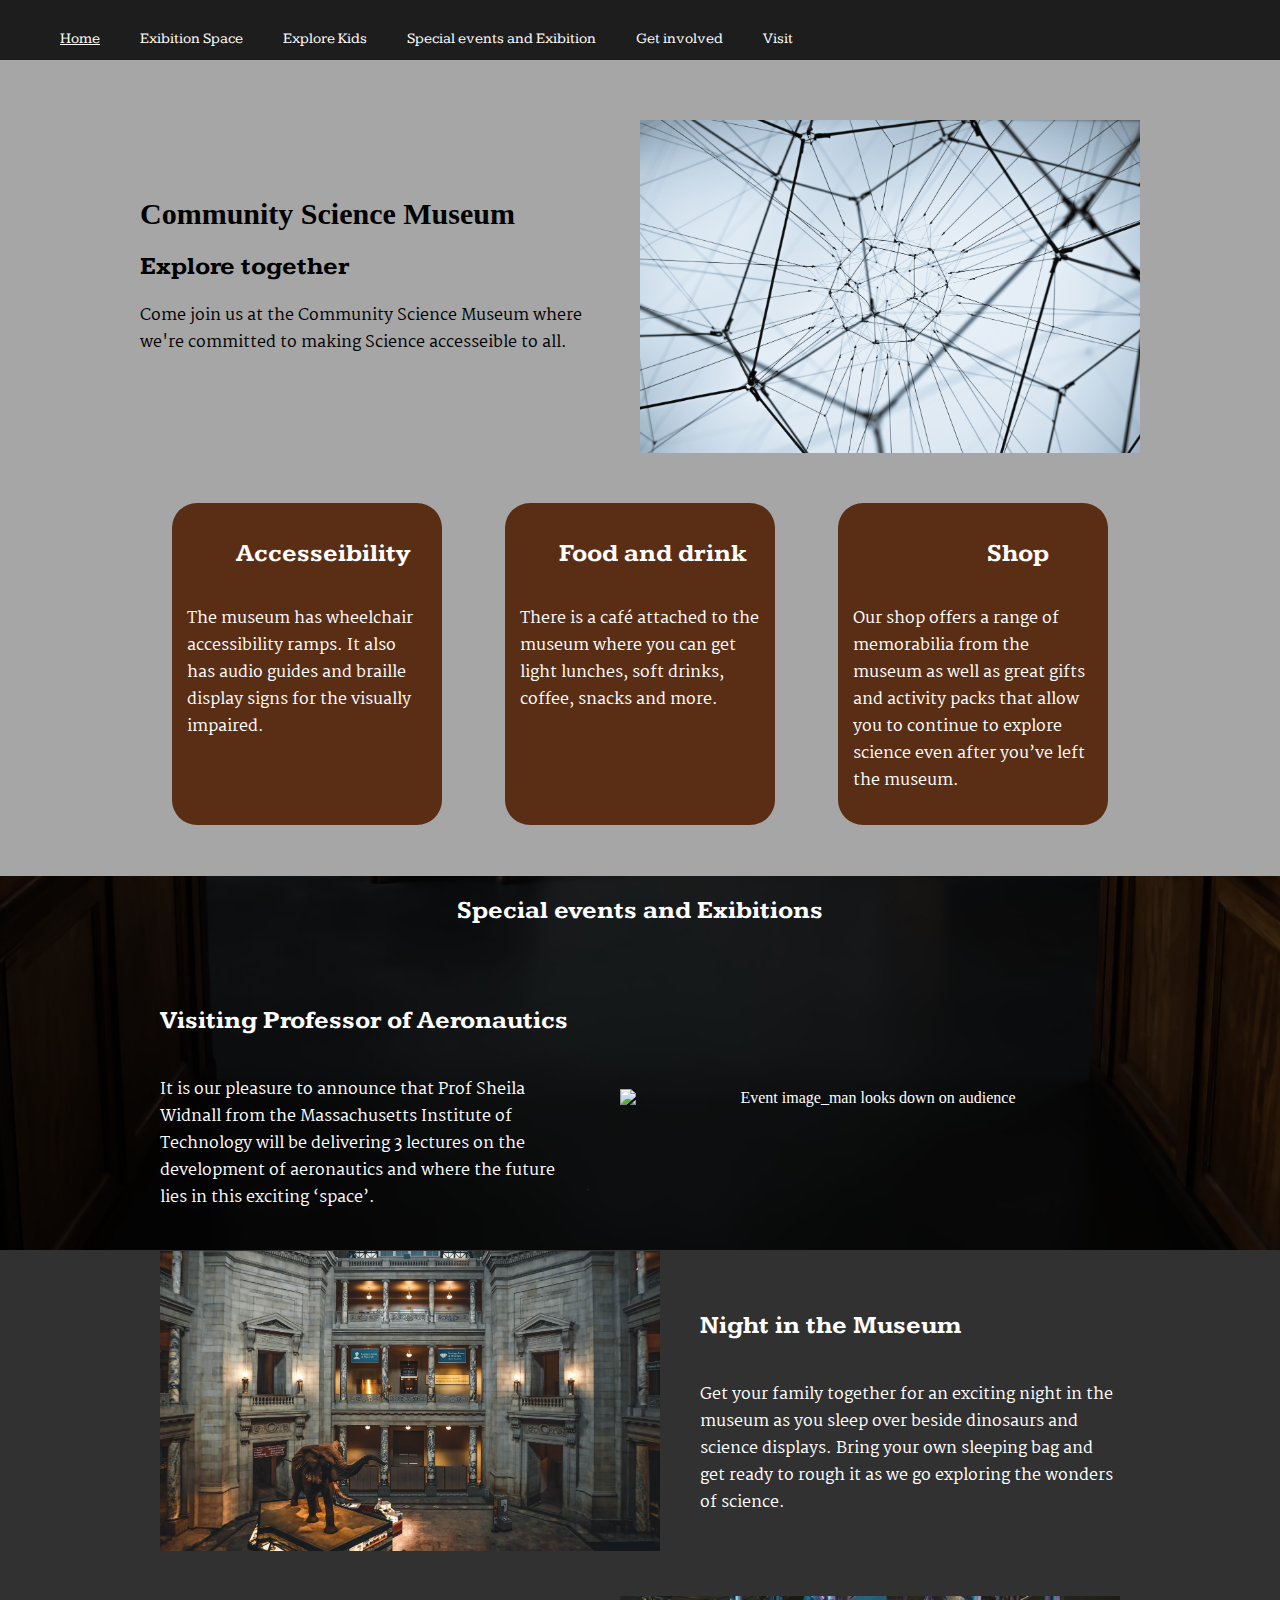
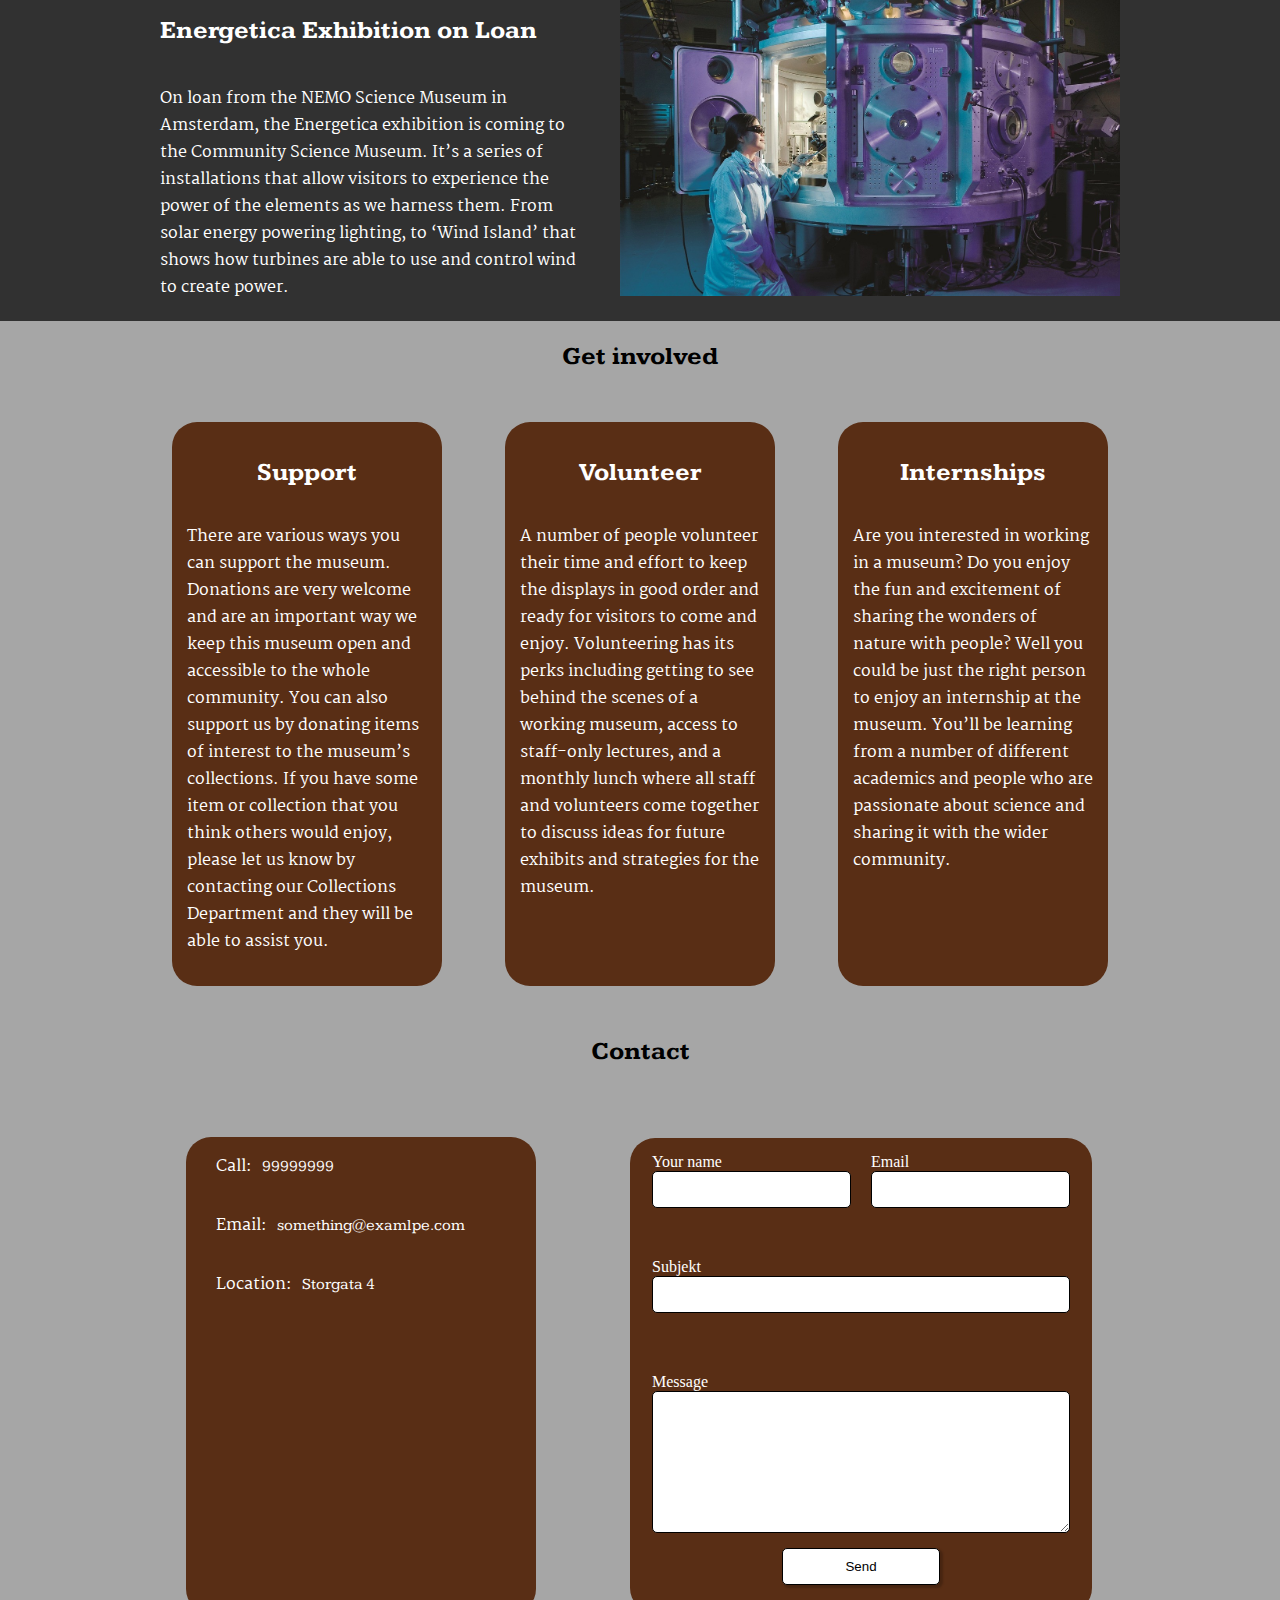
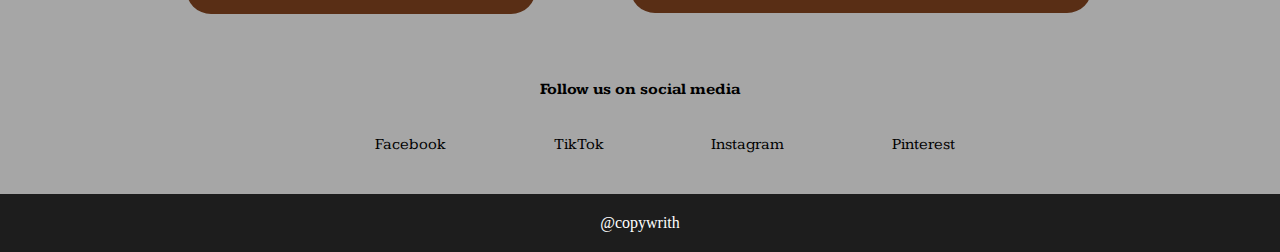
==== commit 483d42de: "meta descriptions and alt text" ====
--- a/index.html
+++ b/index.html
@@ -4,7 +4,12 @@
     <meta charset="UTF-8" />
     <meta http-equiv="X-UA-Compatible" content="IE=edge" />
     <meta name="viewport" content="width=device-width, initial-scale=1.0" />
+    <meta
+      name="description"
+      content="The aim of our museum is to create a space where everyone can experience the wonders of our discoveries and perhaps even ignite a lifelong passion to continue the exploration of the world around us."
+    />
     <title>Community Science Museum | Home</title>
+    <link rel="icon" href="/images/open-science-735787.jpg" />
     <link rel="stylesheet" href="/css/style.css" />
     <link rel="stylesheet" href="/css/header.css" />
     <link rel="stylesheet" href="/css/contact.css" />
@@ -80,7 +85,7 @@
         <img
           src="/images/william-bout-264826.jpg"
           class="welcome_img"
-          alt="images"
+          alt="#"
         />
       </div>
       <section class="info_content">
@@ -127,7 +132,7 @@
               <img
                 src="/images/luke-ellis-craven-400722.jpg"
                 class="event_img"
-                alt="images"
+                alt="Event image_man looks down on audience"
               />
             </div>
           </div>
@@ -145,7 +150,7 @@
               <img
                 src="/images/roberto-nickson-396152.jpg"
                 class="event_img"
-                alt="img"
+                alt="Event image_inside the museum at night"
               />
             </div>
           </div>
@@ -165,7 +170,7 @@
               <img
                 src="/images/scientific-2040795_1280.jpg"
                 class="event_img"
-                alt="img"
+                alt="Event image_person who operates the energetica exhibition"
               />
             </div>
           </div>
@@ -210,7 +215,7 @@
           </div>
         </div>
       </section>
-      <h1 id="contact">Contact</h1>
+      <h2>Contact</h2>
       <section class="contact">
         <div class="contact_info">
           <div class="contact_info_map">
--- a/css/style.css
+++ b/css/style.css
@@ -11,12 +11,12 @@
 h1 {
   font-family: Gentium Book Basic;
   font-size: 30px;
-  text-align: center;
 }
 
 h2 {
   font-family: kameron;
   font-size: 25px;
+  text-align: center;
 }
 
 h3 {
--- a/css/header.css
+++ b/css/header.css
@@ -21,6 +21,8 @@
 
 #menu-checkbox:checked ~ nav {
   display: block;
+  width: 100%;
+  text-align: center;
 }
 
 nav {
@@ -38,28 +40,29 @@
 
 nav ul {
   display: block;
-  padding-left: 0px;
 }
 
 nav ul li {
+  position: relative;
   list-style: none;
-  position: relative;
 }
 
-nav ul li:hover {
+nav ul li a:hover {
   text-decoration: underline;
+  background-color: #592e15;
 }
 
 nav ul li ul {
   display: none;
   position: absolute;
   background-color: #1d1d1d;
-  padding: 10px 10px;
+  padding: 0px 10px;
   z-index: 1;
 }
 
 nav ul li:hover ul {
   display: block;
+  width: 100%;
 }
 
 nav ul li ul li {
@@ -75,7 +78,7 @@
 }
 
 nav ul li ul p {
-  width: 50px;
+  width: 500px;
 }
 
 nav ul li ul a:hover {
@@ -92,6 +95,7 @@
 nav ul li ul p {
   color: #fff;
   width: 200px;
+  text-align: left;
 }
 @media (min-width: 830px) {
   nav {
@@ -110,4 +114,8 @@
   nav ul li {
     float: left;
   }
+
+  nav ul li ul p {
+    width: 400px;
+  }
 }
--- a/css/contact.css
+++ b/css/contact.css
@@ -24,6 +24,10 @@
 
 .contact_info a {
   text-decoration: none;
+}
+
+.contact_info a:hover {
+  text-decoration: underline;
 }
 
 .contact_info_map {
--- a/css/homepage.css
+++ b/css/homepage.css
@@ -113,6 +113,10 @@
     justify-content: space-between;
   }
 
+  .welcome_content p {
+    margin: 0px 20px 0px 0px;
+  }
+
   .welcome_img {
     max-width: 50%;
   }
@@ -126,6 +130,12 @@
   .involved_content {
     max-width: 1000px;
     flex-direction: row;
+    padding: 20px;
+  }
+
+  .info_content div,
+  .involved_content div {
+    padding: 15px;
   }
 
   .event_content {
--- a/css/follow_home.css
+++ b/css/follow_home.css
@@ -16,6 +16,10 @@
   color: black;
 }
 
+.follow a:hover {
+  color: #592e15;
+}
+
 footer {
   background-color: #1d1d1d;
   text-align: center;
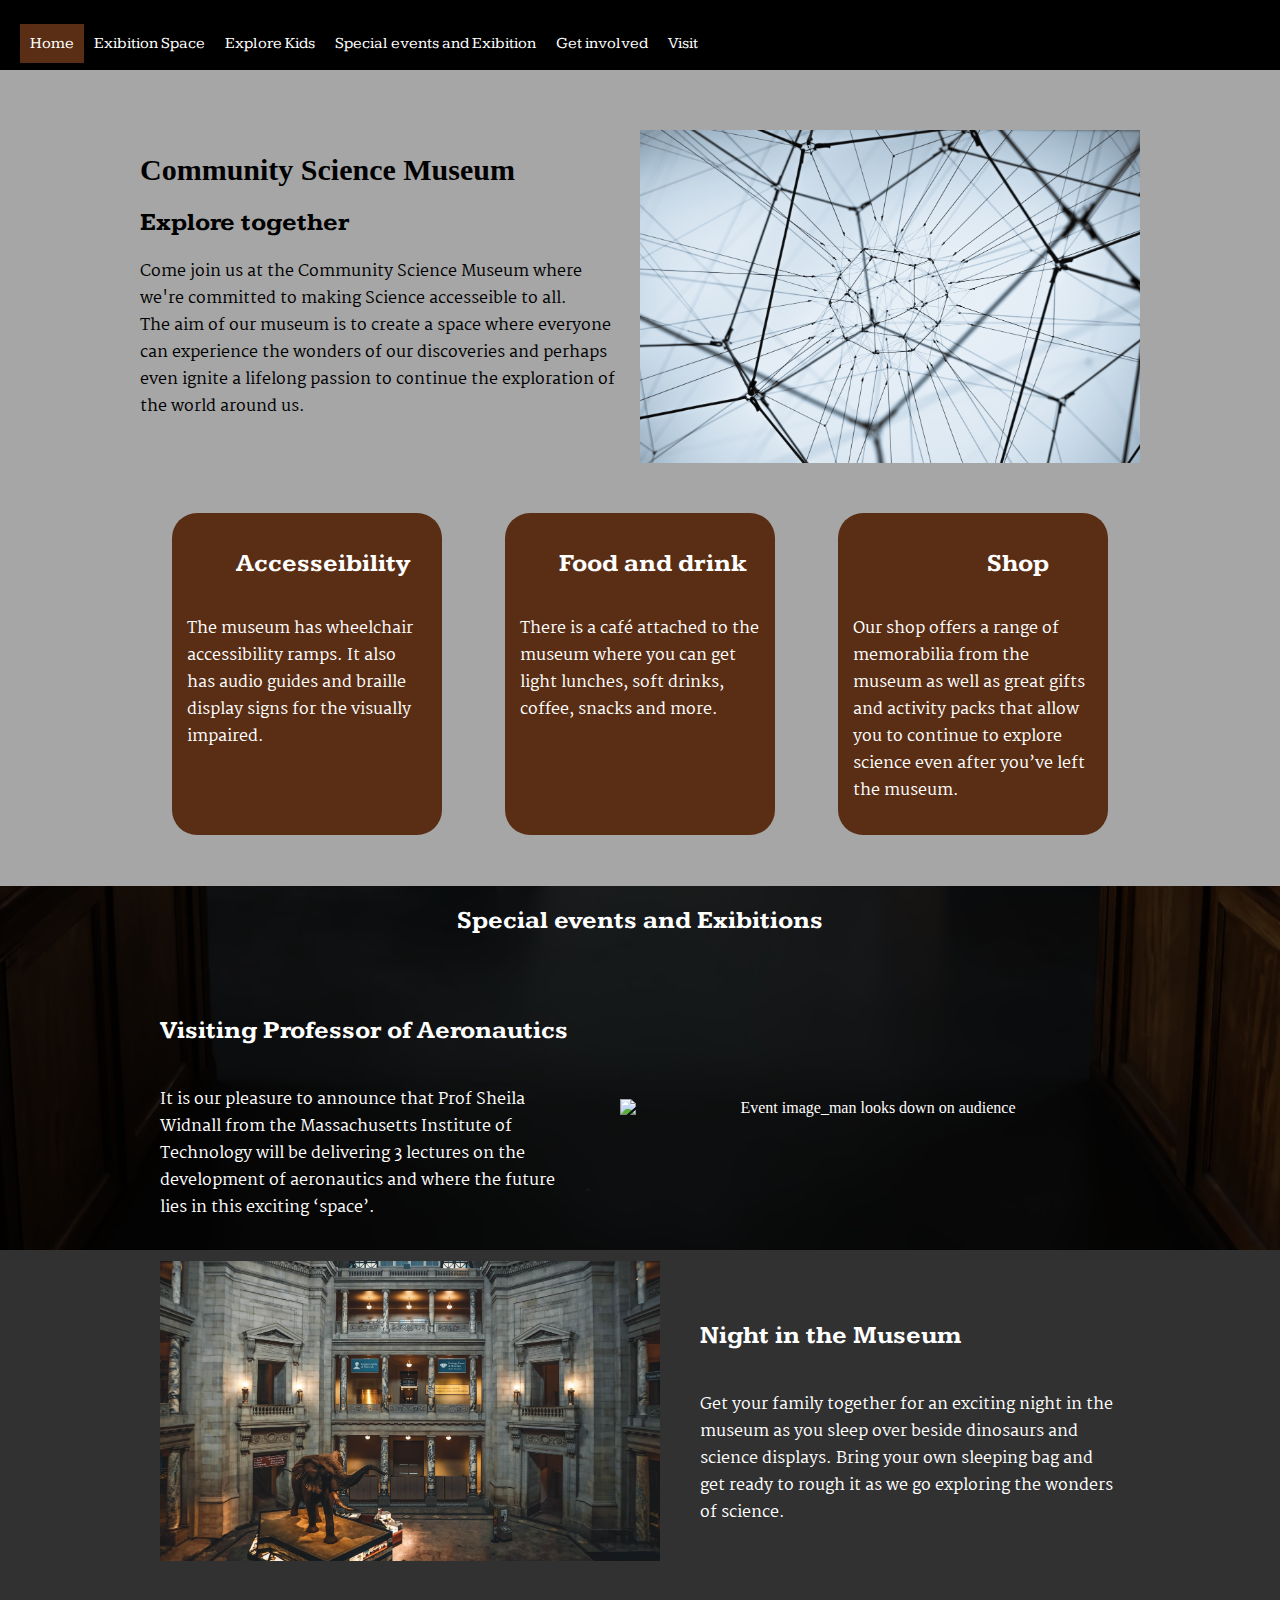
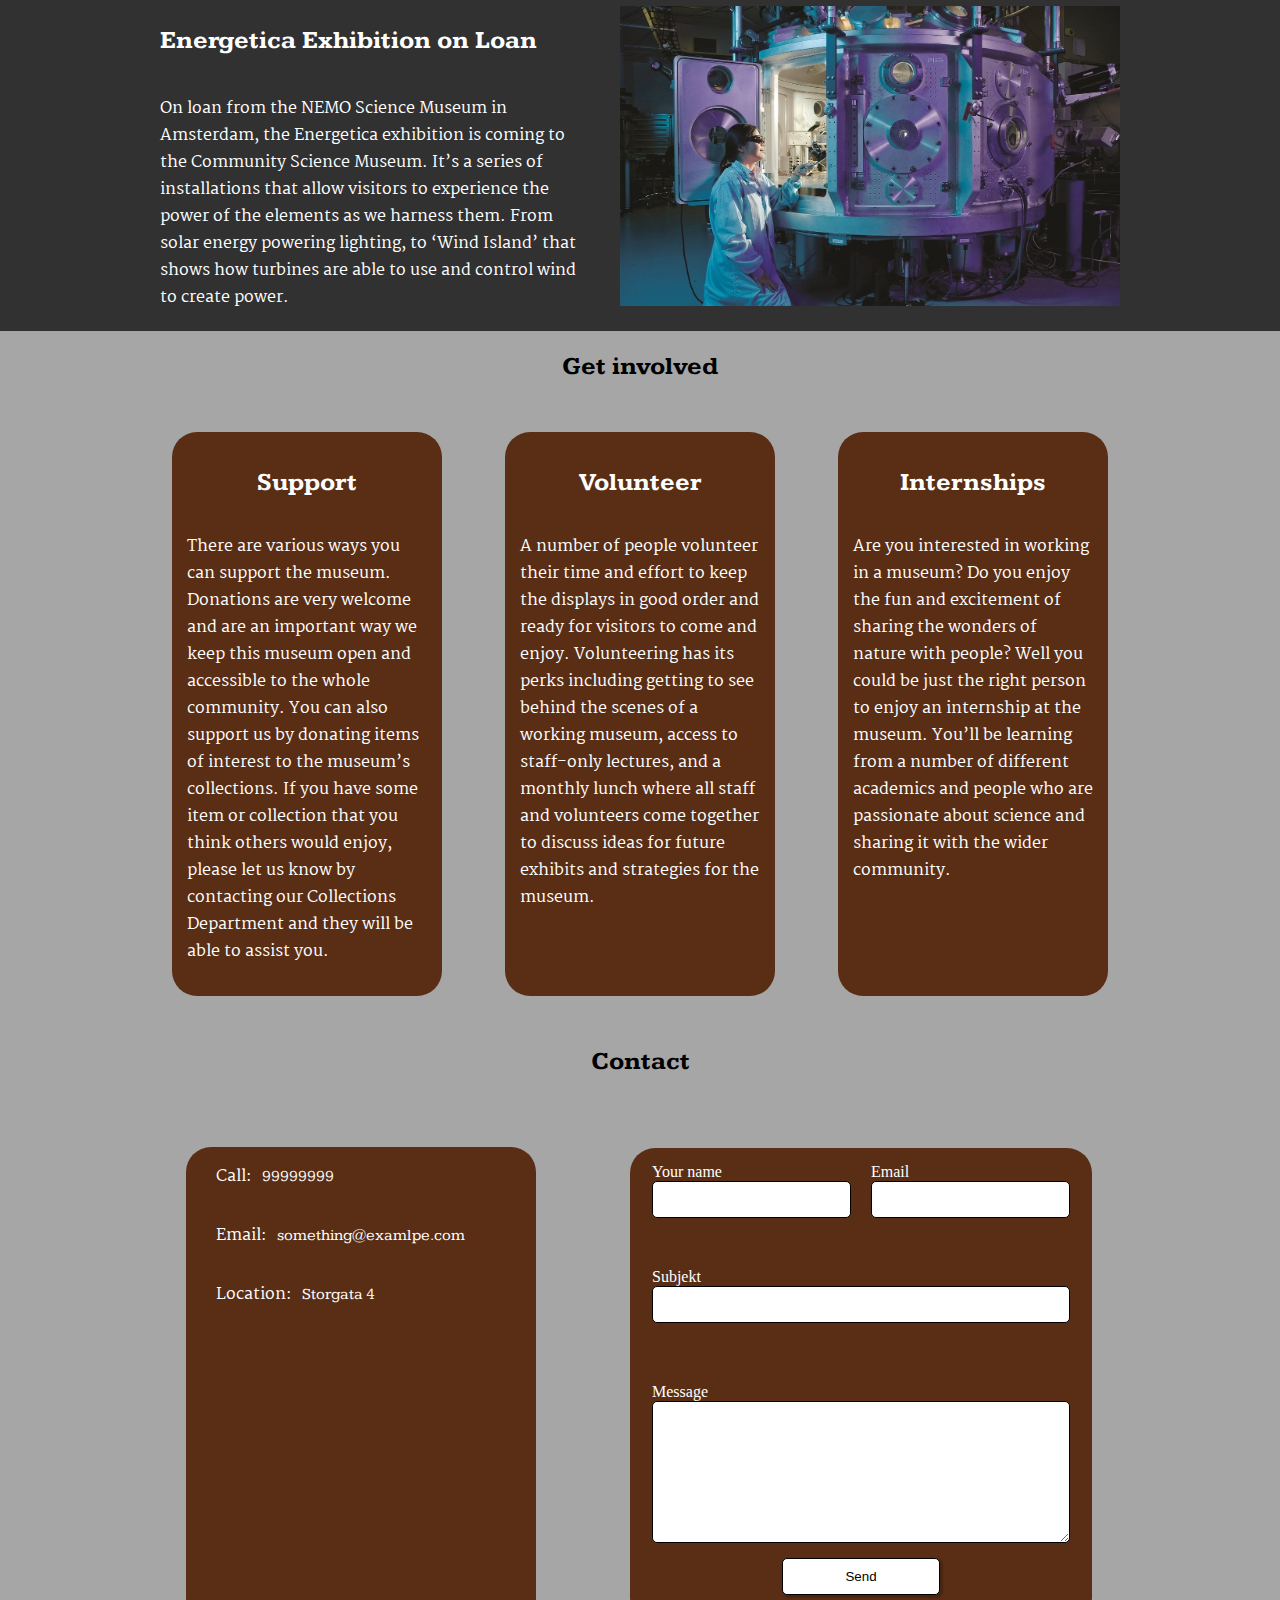
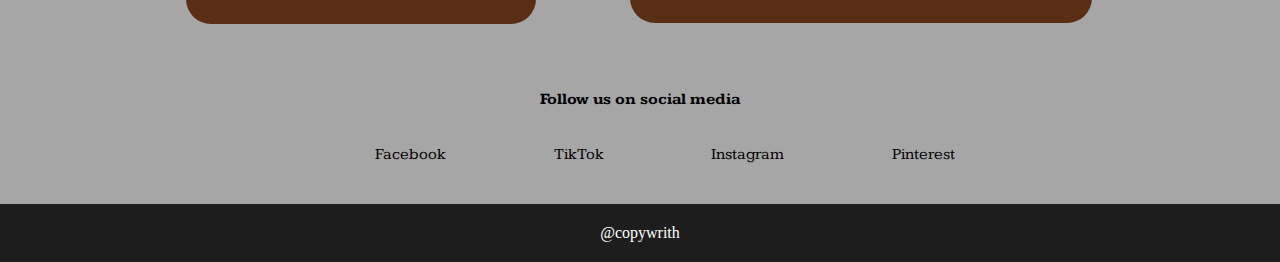
==== commit 78ec2fd0: "safe save" ====
--- a/index.html
+++ b/index.html
@@ -81,6 +81,11 @@
             Come join us at the Community Science Museum where we're committed
             to making Science accesseible to all.
           </p>
+          <p>
+            The aim of our museum is to create a space where everyone can
+            experience the wonders of our discoveries and perhaps even ignite a
+            lifelong passion to continue the exploration of the world around us.
+          </p>
         </div>
         <img
           src="/images/william-bout-264826.jpg"
--- a/css/header.css
+++ b/css/header.css
@@ -1,17 +1,17 @@
 header {
   display: flex;
-  background-color: #1d1d1d;
-  height: 60px;
   align-items: center;
+  background-color: black;
+  color: #fff;
+  height: 70px;
 }
 
 .active {
-  text-decoration: underline;
+  background-color: #592e15;
 }
 
 .hamburger-icon {
-  color: #fff;
-  padding-left: 20px;
+  padding-left: 40px;
 }
 
 nav,
@@ -27,24 +27,26 @@
 
 nav {
   position: absolute;
-  top: 34px;
-  left: 0px;
+  top: 50px;
 }
 
 nav a {
   display: block;
-  padding: 10px 20px;
-  color: rgb(255, 255, 255);
-  background-color: #1d1d1d;
+  text-decoration: none;
+  color: #fff;
+  background-color: black;
+  padding: 10px 10px;
 }
 
 nav ul {
-  display: block;
+  list-style: none;
+  background-color: rgb(0, 0, 0);
+  width: 100%;
+  padding-left: 0;
 }
 
 nav ul li {
   position: relative;
-  list-style: none;
 }
 
 nav ul li a:hover {
@@ -54,10 +56,11 @@
 
 nav ul li ul {
   display: none;
-  position: absolute;
-  background-color: #1d1d1d;
-  padding: 0px 10px;
-  z-index: 1;
+  position: relative;
+}
+
+nav ul li ul li a {
+  background-color: #494948;
 }
 
 nav ul li:hover ul {
@@ -65,46 +68,28 @@
   width: 100%;
 }
 
-nav ul li ul li {
-  width: 180px;
-}
-
-nav ul li ul a {
-  padding: 10px 10px 10px 0;
-}
-
 .hours {
-  width: 220px;
+  width: 240px;
+  padding-right: 80px;
 }
 
 nav ul li ul p {
-  width: 500px;
+  padding: 20px;
+  margin: 0;
+  width: 300px;
+  text-align: left;
+  margin: auto;
 }
 
-nav ul li ul a:hover {
-  background-color: #592e15;
-  padding: 10px;
-}
+@media (min-width: 830px) {
+  .hamburger-icon {
+    display: none;
+  }
 
-nav ul li a {
-  display: block;
-  font-size: 15px;
-  text-decoration: none;
-}
-
-nav ul li ul p {
-  color: #fff;
-  width: 200px;
-  text-align: left;
-}
-@media (min-width: 830px) {
   nav {
     display: block;
     position: static;
-  }
-
-  .hamburger-icon {
-    display: none;
+    padding-left: 20px;
   }
 
   nav a {
@@ -115,7 +100,27 @@
     float: left;
   }
 
+  nav ul li:hover ul {
+    display: block;
+    position: absolute;
+    padding-top: 7px;
+  }
+
+  nav ul li ul li a {
+    background-color: #494948;
+    padding: 20px 30px;
+    width: 160px;
+  }
+
+  .hours {
+    width: 240px;
+    padding-right: 80px;
+  }
+
   nav ul li ul p {
-    width: 400px;
+    background-color: #494948;
+    padding: 20px;
+    margin: 0;
+    width: 300px;
   }
 }
--- a/css/homepage.css
+++ b/css/homepage.css
@@ -36,7 +36,7 @@
   justify-content: space-around;
   align-items: center;
   background-color: #592e15;
-  padding: 40px;
+  padding: 20px;
   margin: 10px;
   max-width: 240px;
   border-radius: 25px;
